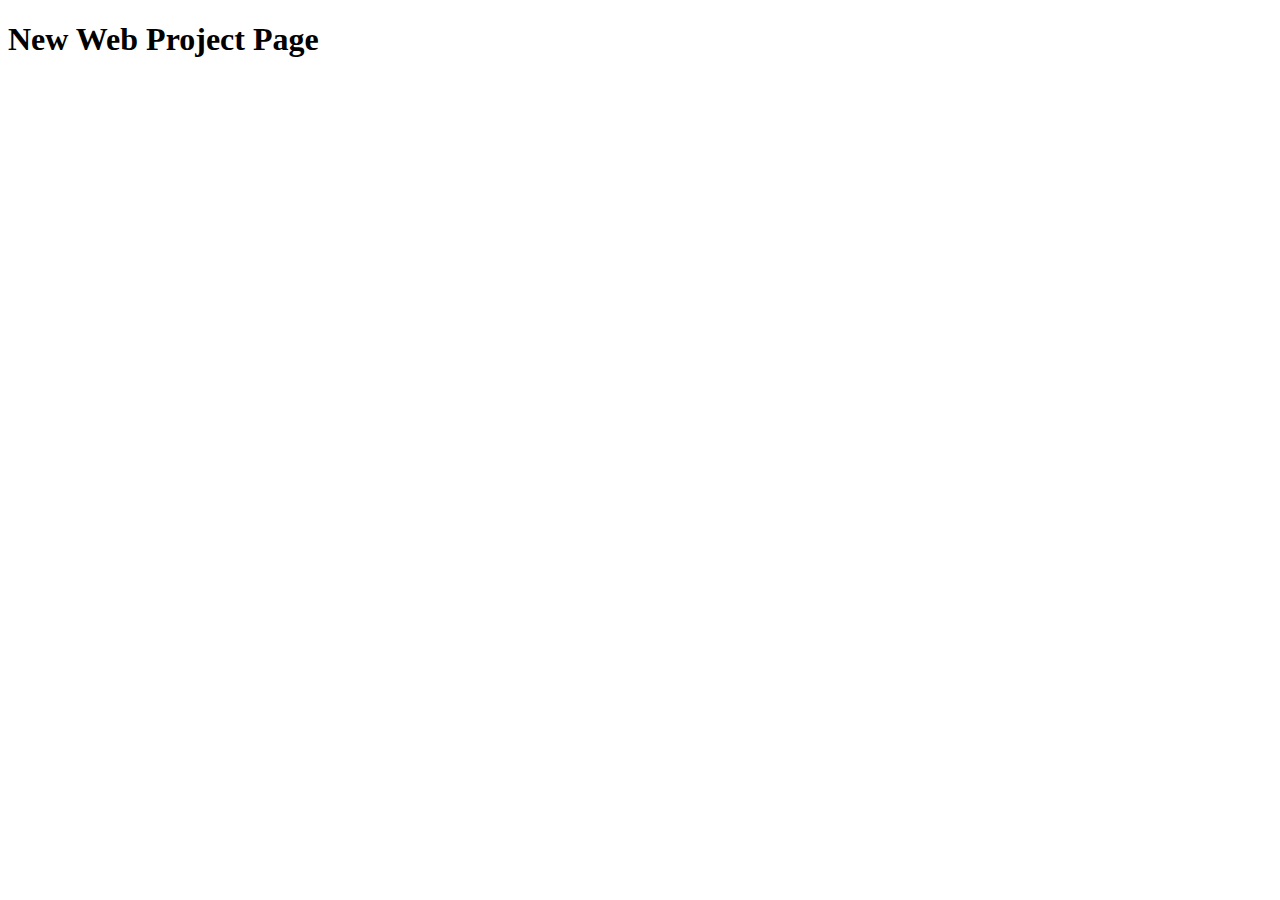
==== PortalApp/index.html @ 4517c963 "criando projeto" ====
<!DOCTYPE HTML PUBLIC "-//W3C//DTD HTML 4.01 Transitional//EN"
"http://www.w3.org/TR/html4/loose.dtd">
<html xmlns="http://www.w3.org/1999/xhtml">
    <head>
        <meta http-equiv="Content-Type" content="text/html; charset=utf-8" />
        <title>New Web Project</title>
    </head>
    <body>
        <h1>New Web Project Page</h1>
    </body>
</html>
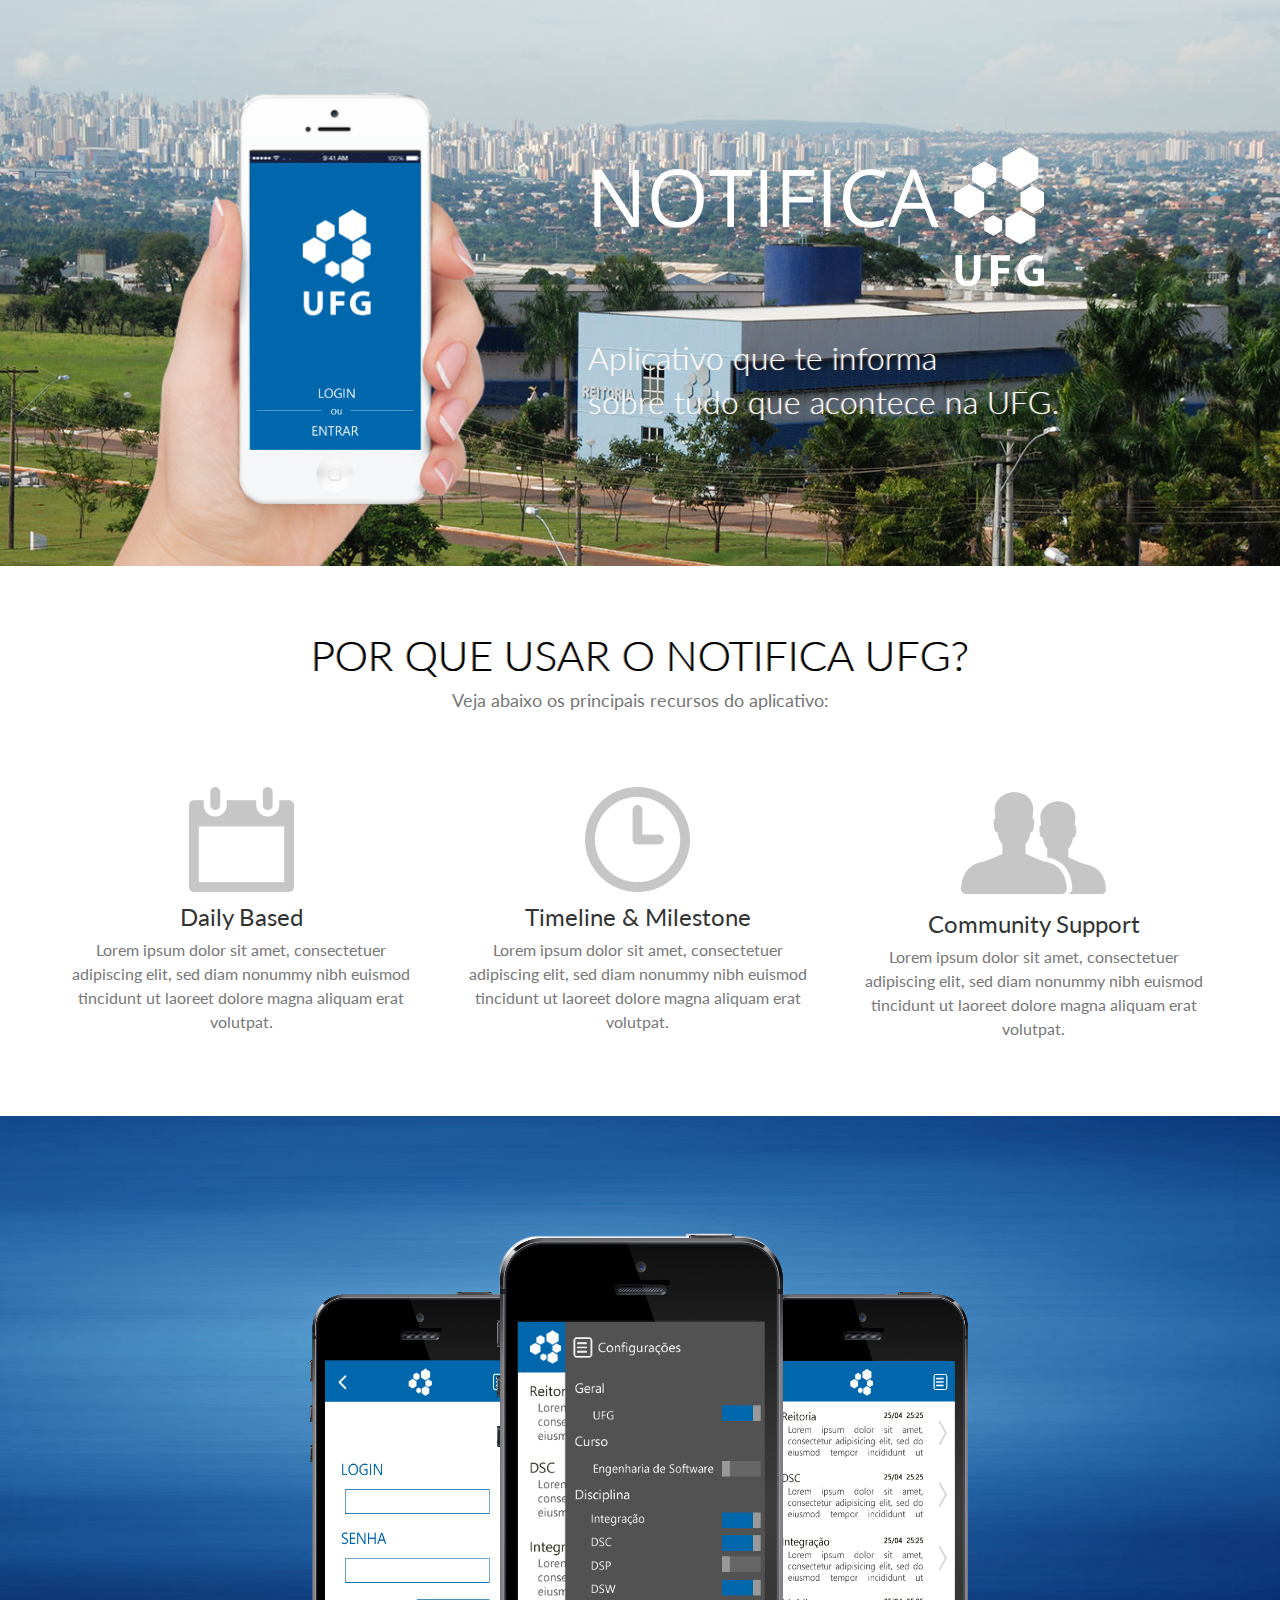
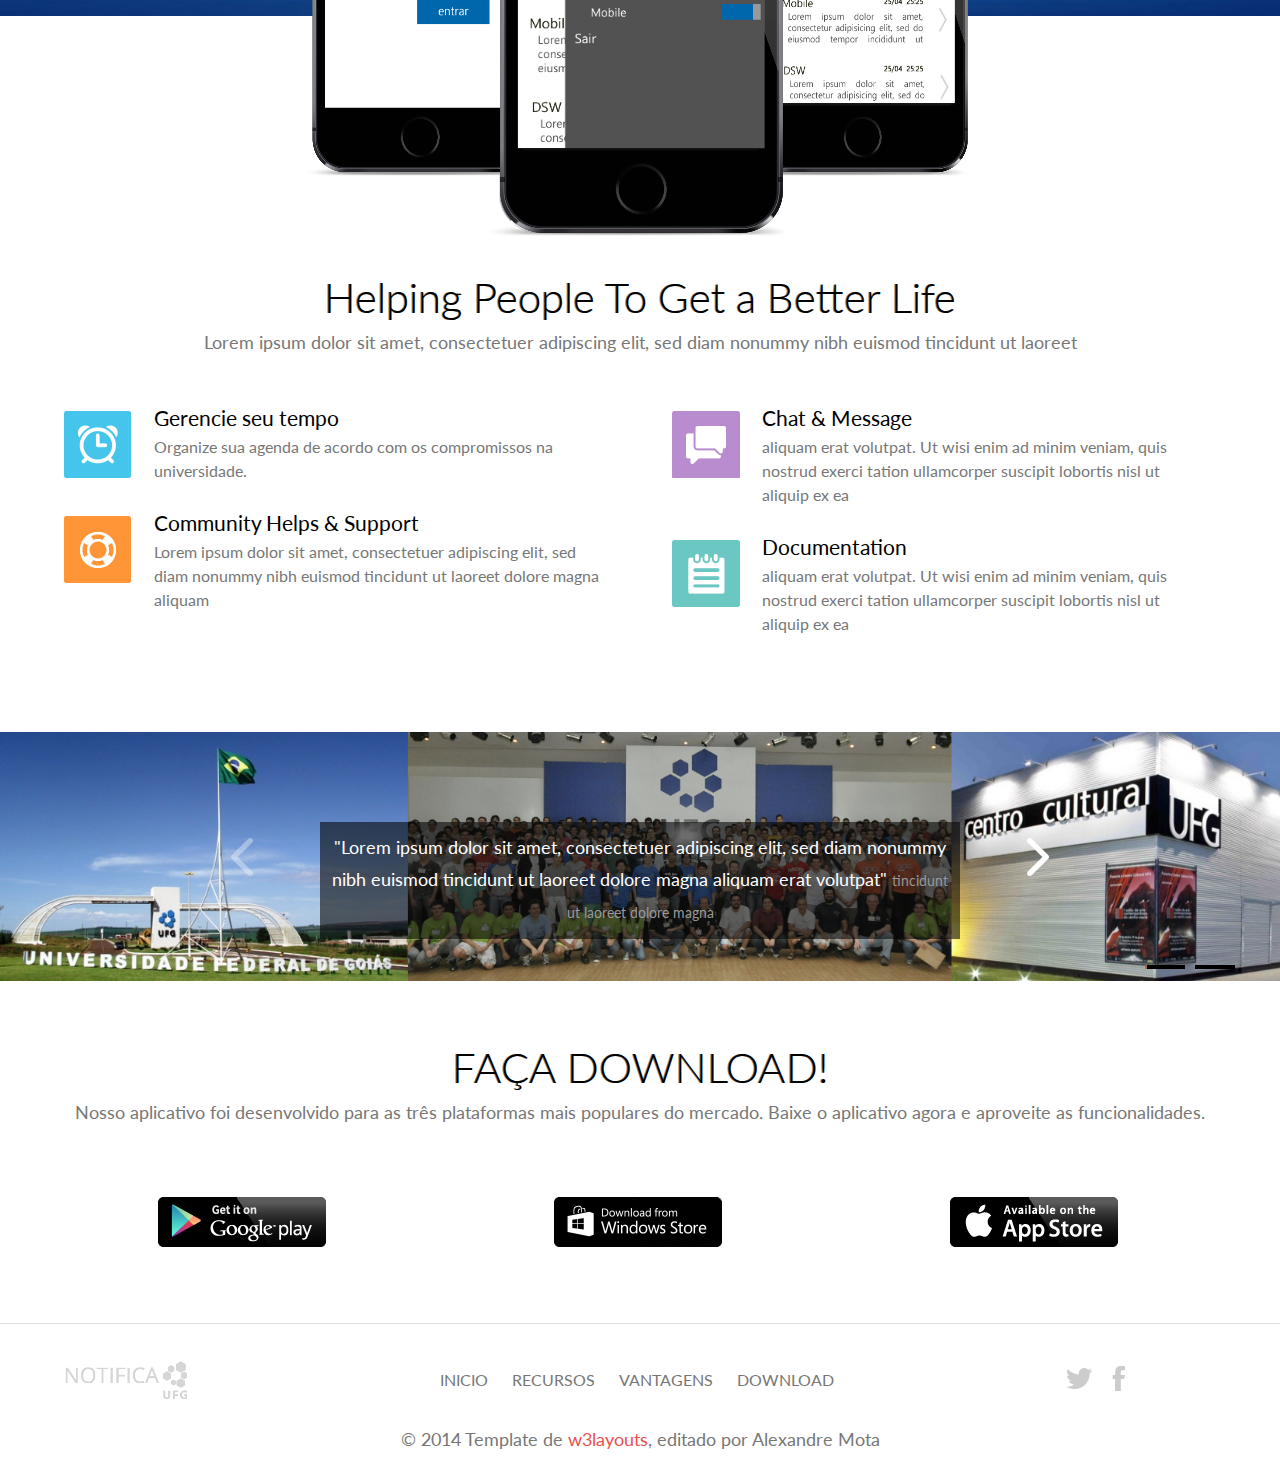
==== commit 5059e44f: "organizando" ====
--- a/PortalApp/index.html
+++ b/PortalApp/index.html
@@ -1,11 +1,236 @@
-<!DOCTYPE HTML PUBLIC "-//W3C//DTD HTML 4.01 Transitional//EN"
-"http://www.w3.org/TR/html4/loose.dtd">
-<html xmlns="http://www.w3.org/1999/xhtml">
-    <head>
-        <meta http-equiv="Content-Type" content="text/html; charset=utf-8" />
-        <title>New Web Project</title>
-    </head>
-    <body>
-        <h1>New Web Project Page</h1>
-    </body>
-</html>
+<!--A Design by W3layouts
+Author: W3layout
+Author URL: http://w3layouts.com
+License: Creative Commons Attribution 3.0 Unported
+License URL: http://creativecommons.org/licenses/by/3.0/
+-->
+<!DOCTYPE HTML>
+<html>
+<head>
+<title>Notifica UFG</title>
+<meta name="viewport" content="width=device-width, initial-scale=1, maximum-scale=1">
+<meta http-equiv="Content-Type" content="text/html; charset=utf-8" />
+<link rel="shortcut icon" href="images/ufg2.png"/>
+<link href="css/style.css" rel="stylesheet" type="text/css" media="all" />
+<link href='http://fonts.googleapis.com/css?family=Lato:400,300,600,700,800' rel='stylesheet' type='text/css'>
+<script type="text/javascript" src="js/jquery.min.js"></script>
+<!--start slider -->
+    <link rel="stylesheet" href="css/fwslider.css" media="all">
+    <script src="js/jquery-ui.min.js"></script>
+    <script src="js/css3-mediaqueries.js"></script>
+    <script src="js/fwslider.js"></script>
+<!--end slider -->
+<!-- Add fancyBox main JS and CSS files -->
+		<script src="js/jquery.magnific-popup.js" type="text/javascript"></script>
+		<link href="css/magnific-popup.css" rel="stylesheet" type="text/css">
+		<script>
+			$(document).ready(function() {
+				$('.popup-with-zoom-anim').magnificPopup({
+					type: 'inline',
+					fixedContentPos: false,
+					fixedBgPos: true,
+					overflowY: 'auto',
+					closeBtnInside: true,
+					preloader: false,
+					midClick: true,
+					removalDelay: 300,
+					mainClass: 'my-mfp-zoom-in'
+			});
+		});
+		</script>
+<script type="text/javascript" src="js/move-top.js"></script>
+<script type="text/javascript" src="js/easing.js"></script>
+   <script type="text/javascript">
+		jQuery(document).ready(function($) {
+			$(".scroll").click(function(event){		
+				event.preventDefault();
+				$('html,body').animate({scrollTop:$(this.hash).offset().top},1200);
+			});
+		});
+	</script>
+</head>
+<body>
+  <div class="header" id="download">
+	<div class="wrap">
+		<div class="header-left">
+			<span> </span>
+		</div>
+		<div class="header-right">
+			<span  onclick="location.href='index.html';"> </span>
+			<a class="logo" href="#"> <img src="images/logo.png" title="Notifica UFG" /></a>
+			<h1>Aplicativo que te informa<br>sobre tudo que acontece na UFG.</h1>
+		</div>
+	    <div class="clear"> </div>
+	</div>
+   </div>
+   <div class="content-top" id="support">
+   	 <div class="wrap">
+   		<h2 class="m_1">POR QUE USAR O NOTIFICA UFG?</h2>
+   		<p class="m_2">Veja abaixo os principais recursos do aplicativo:</p>
+   	    <div class="box1">
+		  <div class="col_1_of_3 span_1_of_3">
+			<img src="images/calender.png" alt=""/> 
+			<h3>Daily Based</h3>
+			<p>Lorem ipsum dolor sit amet, consectetuer adipiscing elit, sed diam nonummy nibh euismod tincidunt ut laoreet dolore magna aliquam erat volutpat.</p>
+		  </div>
+		  <div class="col_1_of_3 span_1_of_3">
+			<img src="images/time.png" alt=""/> 
+			<h3>Timeline & Milestone</h3>
+			<p>Lorem ipsum dolor sit amet, consectetuer adipiscing elit, sed diam nonummy nibh euismod tincidunt ut laoreet dolore magna aliquam erat volutpat.</p>
+		  </div>
+		  <div class="col_1_of_3 span_1_of_3">
+			<img src="images/users.png" alt=""/> 
+			<h3>Community Support</h3>
+			<p>Lorem ipsum dolor sit amet, consectetuer adipiscing elit, sed diam nonummy nibh euismod tincidunt ut laoreet dolore magna aliquam erat volutpat.</p>
+		  </div>
+		  <div class="clear"></div>
+		 </div>
+   	  </div>
+   </div>
+   <div class="content-middle" id="developers">
+   	<div class="wrap">
+       <div class="box2">
+   		 <img src="images/phones1.png" alt=""/>
+ 	   </div> 	
+   	</div>
+   </div>
+   <div class="middle-bottom">
+   	 <div class="wrap">
+   		<h2 class="m_1">Helping People To Get a Better Life</h2>
+   		<p class="m_2">Lorem ipsum dolor sit amet, consectetuer adipiscing elit, sed diam nonummy nibh euismod tincidunt ut laoreet</p>
+   		<div class="box3">
+	   	   	<div class="col_1_of_2 span_1_of_2">
+			 <ul class="list1">
+			 	<li><img src="images/time1.png" alt=""/>
+			 		<div class="desc"><h4>Gerencie seu tempo</h4><p>Organize sua agenda de acordo com os compromissos na universidade.</p></div>
+			 		<div class="clear"> </div>
+			 	</li>
+			  </ul>
+			  <ul class="list1">
+			 	<li><img src="images/speech1.png" alt=""/>
+			 		<div class="desc"><h4>Community Helps & Support</h4><p>Lorem ipsum dolor sit amet, consectetuer adipiscing elit, sed diam nonummy nibh euismod tincidunt ut laoreet dolore magna aliquam</p></div>
+			 		<div class="clear"> </div>
+			 	</li>
+			  </ul>
+			</div>
+			<div class="col_1_of_2 span_1_of_2">
+			  <ul class="list1">
+			 	<li><img src="images/speech.png" alt=""/>
+			 		<div class="desc"><h4>Chat & Message</h4><p>aliquam erat volutpat. Ut wisi enim ad minim veniam, quis nostrud exerci tation ullamcorper suscipit lobortis nisl ut aliquip ex ea</p></div>
+			 		<div class="clear"> </div>
+			 	</li>
+			  </ul>
+			  <ul class="list1">
+			 	<li><img src="images/notepad.png" alt=""/>
+			 		<div class="desc"><h4>Documentation</h4><p>aliquam erat volutpat. Ut wisi enim ad minim veniam, quis nostrud exerci tation ullamcorper suscipit lobortis nisl ut aliquip ex ea</p></div>
+			 		<div class="clear"> </div>
+			 	</li>
+			  </ul>
+			</div>
+			<div class="clear"> </div>
+		</div>
+   	  </div>
+    </div>
+    <div class="content-bottom">
+    <!-- start slider -->
+      <div id="fwslider">
+        <div class="slider_container">
+           <div class="slide"> 
+                <img src="images/bottom_img.jpg" alt=""/>
+                <div class="slide_content">
+                    <div class="slide_content_wrap">
+                       <p class="description">"Lorem ipsum dolor sit amet, consectetuer adipiscing elit, sed diam nonummy nibh euismod tincidunt ut laoreet dolore magna aliquam erat volutpat" <span class="link"><a href="#">tincidunt ut laoreet dolore magna</a></span></p>
+                    </div>
+                </div>
+           </div>
+           <div class="slide">
+               <img src="images/bottom_img.jpg" alt=""/>
+                <div class="slide_content">
+                   <div class="slide_content_wrap">
+                      <p class="description">"Utilizando o aplicativo consigo ficar bem informado sobre os assuntos do meu curso. Muito obrigado." <span class="link"><a href="#">Renato, aluno do curso de Medicina</a></span></p>
+                   </div>
+                </div>
+            </div>
+        </div>
+        <div class="timers"></div>
+        <div class="slidePrev"><span></span></div>
+        <div class="slideNext"><span></span></div>
+      </div>
+      <!--/slider -->
+     </div>
+     <div class="footer">
+       <div class="footer-top">
+     	<div class="wrap">
+	       <div class="content-top" id="privacy">
+	        <h2 class="m_1">FAÇA DOWNLOAD!</h2>
+	   		<p class="m_2">Nosso aplicativo foi desenvolvido para as três plataformas mais populares do mercado. Baixe o aplicativo agora e aproveite as funcionalidades.</p>
+	   	    <div class="box1">
+			  <div class="col_1_of_footer span_1_of_footer">
+				 <ul class="" align="center">
+				 	<li> 
+				 	   <div class="view view-fifth"><a href="https://play.google.com/">
+	                    <img src="images/f_img1.jpg" />  
+	                   </a></div>
+				 		<div class="clear"> </div>
+				 	</li>
+				  </ul>
+			  </div>
+			  <div class="col_1_of_footer span_1_of_footer">
+				 <ul class="" align="center">
+				 	<li> 
+				 	   <div class="view view-fifth"><a href="http://www.windowsphone.com/store">
+	                    <img src="images/f_img2.jpg" />
+	                   </a></div>
+				 		<div class="clear"> </div>
+				 	</li>
+				  </ul>
+			  </div>
+			  <div class="col_1_of_footer span_1_of_footer">
+				 <ul class="" align="center">
+				 	<li> 
+				 	   <div class="view view-fifth"><a href="http://www.apple.com/itunes/">
+	                    <img src="images/f_img3.jpg" />
+	                   </a></div>
+				 		<div class="clear"> </div>
+				 	</li>
+				  </ul>
+			 </div>
+	         <div class="clear"></div>
+	       </div>
+	     </div>
+     	</div>
+       </div>
+     	<div class="footer-bottom">
+     	 <div class="wrap">
+   		   <div class="box4">
+			  <div class="col_1_of_footer-bottom span_1_of_footer-bottom">
+				<a href="index.html"><img src="images/f-logo.png" alt=""/></a>
+			  </div>
+			   <div class="col_1_of_middle-bottom span_1_of_middle-bottom">
+				 <div class="cssmenu">
+			   <ul>
+				 <li><a href="#download" class="scroll">Inicio</a></li> 
+				 <li><a href="#support" class="scroll">Recursos</a></li>
+				 <li><a href="#developers" class="scroll">Vantagens</a></li> 
+				 <li><a href="#privacy" class="scroll">Download</a></li> 
+			   </ul>
+			</div>
+			  </div>
+			   <div class="col_1_of_footer-bottom span_1_of_footer-bottom">
+				 <div class="social-icons">
+					<ul>
+					  <li class="tw1"><a href="https://www.twitter.com"><span> </span></a></li>
+					  <li class="fb1"><a href="https://www.facebook.com"><span> </span></a></li>
+					</ul>
+				</div>
+			 </div>
+	         <div class="clear"></div>
+	       </div>
+          </div>
+        </div>
+        <div class="copy">
+		   <p>© 2014 Template de <a href="http://w3layouts.com" target="_blank"> w3layouts</a>, editado por Alexandre Mota</p>
+		</div>
+ </div>
+</body>
+</html>--- a/PortalApp/css/style.css
+++ b/PortalApp/css/style.css
@@ -0,0 +1,997 @@
+
+/*
+Author: W3layout
+Author URL: http://w3layouts.com
+License: Creative Commons Attribution 3.0 Unported
+License URL: http://creativecommons.org/licenses/by/3.0/
+*/
+/* reset */
+html,body,div,span,applet,object,iframe,h1,h2,h3,h4,h5,h6,p,blockquote,pre,a,abbr,acronym,address,big,cite,code,del,dfn,em,img,ins,kbd,q,s,samp,small,strike,strong,sub,sup,tt,var,b,u,i,dl,dt,dd,ol,nav ul,nav li,fieldset,form,label,legend,table,caption,tbody,tfoot,thead,tr,th,td,article,aside,canvas,details,embed,figure,figcaption,footer,header,hgroup,menu,nav,output,ruby,section,summary,time,mark,audio,video{margin:0;padding:0;border:0;font-size:100%;font:inherit;vertical-align:baseline;}
+article, aside, details, figcaption, figure,footer, header, hgroup, menu, nav, section {display: block;}
+ol,ul{list-style:none;margin:0;padding:0;}
+blockquote,q{quotes:none;}
+blockquote:before,blockquote:after,q:before,q:after{content:'';content:none;}
+table{border-collapse:collapse;border-spacing:0;}
+/* start editing from here */
+a{text-decoration:none;}
+.txt-rt{text-align:right;}/* text align right */
+.txt-lt{text-align:left;}/* text align left */
+.txt-center{text-align:center;}/* text align center */
+.float-rt{float:right;}/* float right */
+.float-lt{float:left;}/* float left */
+.clear{clear:both;}/* clear float */
+.pos-relative{position:relative;}/* Position Relative */
+.pos-absolute{position:absolute;}/* Position Absolute */
+.vertical-base{	vertical-align:baseline;}/* vertical align baseline */
+.vertical-top{	vertical-align:top;}/* vertical align top */
+.underline{	padding-bottom:5px;	border-bottom: 1px solid #eee; margin:0 0 20px 0;}/* Add 5px bottom padding and a underline */
+nav.vertical ul li{	display:block;}/* vertical menu */
+nav.horizontal ul li{	display: inline-block;}/* horizontal menu */
+img{max-width:100%;}
+/*end reset*/
+body{
+	font-family: 'Lato', sans-serif;
+	background:#fff;
+}
+.wrap{
+	width:80%;
+	margin:0 auto;
+	-moz-transition:all .2s linear;
+	-webkit-transition:all .2s linear; 
+	-o-transition:all .2s linear; 
+	-ms-transition:all .2s linear;
+}
+.header {
+	width: 100%;
+	background: url(../images/header_bg.jpg) no-repeat;
+	-webkit-background-size: cover;
+	-moz-background-size: cover;
+	-o-background-size: cover;
+	background-size: cover;
+	background-position: center;
+	background-size: 100% 100%;
+}
+.header-left {
+	float: left;
+	width: 45.5%;
+	padding-top: 4.4%;
+}
+.header-left span {
+	width: 492px;
+	height: 564px;
+	display: block;
+	background: url(../images/2.png) no-repeat;
+}
+.header-right {
+	float: right;
+	width: 54.5%;
+	margin-top: 12%;
+}
+.header-right h1{
+	color: #FFF;
+	font-size: 2em;
+	font-weight: 300;
+	padding: 5% 0 0 0;
+	text-shadow: -1px 0px 1px rgba(214, 214, 214, 0.59);
+	-webkit-text-shadow: -1px 0px 1px rgba(214, 214, 214, 0.59);
+	-moz-text-shadow: -1px 0px 1px rgba(214, 214, 214, 0.59);
+	-o-text-shadow: -1px 0px 1px rgba(214, 214, 214, 0.59);
+	line-height: 1.4em;
+}
+.header-right p{
+	color:#333;
+	font-size:1em;
+	font-weight:700;
+	margin: 2% 0 3% 0;
+}
+/*--content--*/
+.content-top{
+	background:#fff;
+	padding:5% 0;
+}
+h2.m_1{
+	color:#000;
+	font-size:2.6em;
+	text-align:center;
+	font-weight:300;
+	margin-bottom: 10px;
+	text-shadow: -1px 0px 0px #868585;
+	-webkit-text-shadow: -1px 0px 0px #868585;
+	-moz-text-shadow: -1px 0px 0px #868585;
+	-o-text-shadow: -1px 0px 0px #868585;
+}
+p.m_2{
+	color:#777;
+	font-size:1.1em;
+	text-align:center;
+}
+.box1{
+	margin-top:5%;
+}
+.col_1_of_3:first-child {
+	 margin-left: 0;
+}
+.span_1_of_3{
+	width:30.8%;
+	text-align:center;
+}
+.span_1_of_3 h3{
+	color:#333;
+	font-size:1.5em;
+	font-weight:400;
+	margin-bottom: 2%;
+}
+.span_1_of_3 p{
+	color:#777;
+	font-size:1em;
+	line-height:1.5em;
+}
+.col_1_of_3{
+	display: block;
+	float: left;
+	margin: 1% 0 1% 3.6%;
+}
+.content-middle {
+    width: 100%;
+    background: url(../images/content_middle.jpg) no-repeat;
+	-webkit-background-size: cover;
+	-moz-background-size: cover;
+	-o-background-size: cover;
+	background-size: cover;
+	background-position: center;
+	background-size: 100% 100%;
+	height:500px;
+}
+.box2{
+	text-align:center;
+	padding: 5% 0 0 0;
+}
+.middle-bottom{
+	padding:20% 0 5% 0;
+}
+.col_1_of_2:first-child {
+	margin-left: 0;
+}
+.span_1_of_2{
+	width:47.2%;
+}
+.col_1_of_2{
+	display: block;
+	float: left;
+	margin: 0% 0 0% 5.6%;
+}
+.box3{
+	padding: 5% 0 0 0;
+}
+ul.list1 li{
+	margin-bottom:6%;
+}
+ul.list1 li img{
+	float:left;
+	margin-right:4%;
+}
+.desc{
+	float:left;
+	width:83.5%;
+	margin-top: -6px;
+}
+.desc h4{
+	font-size: 1.3em;
+	color: #000;
+	margin-bottom: 5px;
+}
+.desc p{
+	color:#777;
+	font-size: 1em;
+	line-height: 1.5em;
+}
+ul.list2 li img{
+	border-radius:200px;
+	-webkit-border-radius:200px;
+	-moz-border-radius:200px;
+	-o-border-radius:200px; 
+	float:left;
+	width: 40.5%;
+	margin-right: 5%;
+}
+.info {
+   display: inline-block;
+   text-decoration: none;
+   padding:6px 10px;
+   background: #000;
+   color: #fff;
+   text-transform: uppercase;
+   font-size:0.8125em;
+}
+.info:hover {
+   background:#E74C3C;
+}
+.view-fifth img {
+    -webkit-transition: all 0.2s ease-in;
+   -moz-transition: all 0.2s ease-in;
+   -o-transition: all 0.2s ease-in;
+   -ms-transition: all 0.2s ease-in;
+   transition: all 0.2s ease-in;
+}
+.view-fifth .mask {
+   -ms-filter: "progid: DXImageTransform.Microsoft.Alpha(Opacity=0)";
+   filter: alpha(opacity=0);
+   opacity: 0;
+   -webkit-transform: translate(0px, 0px) rotate(0deg);
+   -moz-transform: translate(0px, 0px) rotate(0deg);
+   -o-transform: translate(0px, 0px) rotate(0deg);
+   -ms-transform: translate(0px, 0px) rotate(0deg);
+   transform: translate(0px, 0px) rotate(0deg);
+   -webkit-transition: all 0.2s ease-in-out;
+   -moz-transition: all 0.2s ease-in-out;
+   -o-transition: all 0.2s ease-in-out;
+   -ms-transition: all 0.2s ease-in-out;
+   transition: all 0.2s ease-in-out;
+}
+.view-fifth:hover .mask {
+   -ms-filter: "progid: DXImageTransform.Microsoft.Alpha(Opacity=100)";
+   filter: alpha(opacity=100);
+   opacity: 1;
+   -webkit-transform: translate(0px, 0px) rotate(0deg);
+   -moz-transform: translate(0px, 0px) rotate(0deg);
+   -o-transform: translate(0px, 0px) rotate(0deg);
+   -ms-transform: translate(0px, 0px) rotate(0deg);
+   transform: translate(0px, 0px) rotate(0deg);
+}
+.view {
+  position: relative;
+}
+.content {
+   position: absolute;
+	top: 67px;
+	left: 32px;
+}
+.desc1{
+	float:left;
+	width:54.5%;
+	margin-top:7%;
+}			
+.col_1_of_footer:first-child {
+  margin-left: 0;
+}
+.col_1_of_footer{
+	display: block;
+	float: left;
+	margin: 1% 0 1% 3.6%;
+}
+.span_1_of_footer{
+	width: 30.8%;
+}
+.desc1 h4 {
+	font-size: 1.3em;
+	color: #000;
+	margin-bottom: 5px;
+}
+.desc1 p{
+	font-size:1em;
+	color:#777;
+	margin-bottom: 8%;
+}
+.social ul li:first-child, ol li:first-child {
+	margin-top: 0px;
+	margin-left: 0;
+}
+.social ul li {
+	display: inline-block;
+	margin-left: 5px;
+}
+li.fb a span {
+	height:40px;
+	width:40px;
+	display: block;
+	background: url(../images/img-sprite.png)no-repeat -72px -7px #29C5F6;
+	border-radius:20px;
+	-webkit-border-radius:20px;
+	-moz-border-radius:20px;
+	-o-border-radius:20px;
+}
+li.fb a span:hover{
+	background: url(../images/img-sprite.png)no-repeat -72px -7px #17b5e7;
+}
+li.tw a span {
+	height:40px;
+	width:40px;
+	display: block;
+	background: url(../images/img-sprite.png)no-repeat -117px -6px #6788CE;
+	border-radius:20px;
+	-webkit-border-radius:20px;
+	-moz-border-radius:20px;
+	-o-border-radius:20px;
+}
+li.tw a span:hover{
+	background: url(../images/img-sprite.png)no-repeat -117px -6px #4d72c1;
+}
+li.dribble a span {
+	height:40px;
+	width:40px;
+	display: block;
+	background: url(../images/img-sprite.png)no-repeat -44px -46px #F85993;
+	border-radius:20px;
+	-webkit-border-radius:20px;
+	-moz-border-radius:20px;
+	-o-border-radius:20px;
+}
+li.dribble a span:hover{
+	background: url(../images/img-sprite.png)no-repeat -44px -46px #e9407e;
+}
+li.github a span {
+	height:40px;
+	width:40px;
+	display: block;
+	background: url(../images/img-sprite.png)no-repeat 2px -46px #4582ca;
+	border-radius:20px;
+	-webkit-border-radius:20px;
+	-moz-border-radius:20px;
+	-o-border-radius:20px;
+}
+li.github a span:hover{
+	background: url(../images/img-sprite.png)no-repeat 2px -46px #306db6;
+}
+.footer-top{
+	border-bottom:1px solid #ddd;
+}
+.cssmenu ul li {
+	display: inline-block;
+}
+.cssmenu ul li a {
+	color: #777;
+	display: block;
+	margin: 0px 10px;
+	text-transform: uppercase;
+	font-size:1em;
+}
+.cssmenu ul li a:hover{
+	color:#333;
+}
+.col_1_of_footer-bottom:first-child {
+	margin-left: 0;
+}
+.span_1_of_footer-bottom{
+	width: 12.8%;
+}
+.col_1_of_footer-bottom{
+	display: block;
+	float: left;
+}
+.social-icons ul li:first-child, ol li:first-child {
+	margin-top: 0px;
+	margin-left: 0;
+}
+.social-icons ul li {
+	display: inline-block;
+	margin-left: 5px;
+}
+li.tw1 a span {
+	height: 32px;
+	width: 32px;
+	display: block;
+	background: url(../images/img-sprite.png)no-repeat -100px -46px;
+}
+li.tw1 a span:hover{
+	background: url(../images/img-sprite.png)no-repeat -100px -80px;
+}
+li.fb1 a span {
+	height: 32px;
+	width: 32px;
+	display: block;
+	background: url(../images/img-sprite.png)no-repeat -145px -46px;
+}
+li.fb1 a span:hover{
+	background: url(../images/img-sprite.png)no-repeat -145px -80px;
+}
+.span_1_of_middle-bottom{
+	width: 73.8%;
+	float: left;
+	margin: 1% 0;
+	text-align: center;
+}
+.box4{
+    padding:3% 0 2% 0;
+}
+.copy{
+	margin-bottom:2%;
+}
+.copy p {
+	color: #777;
+	font-size: 1.1em;
+	text-align: center;
+}
+.copy p a {
+	color: #EB4F4E;
+}
+.copy p a:hover{
+	color: #555;
+}
+/*--responsive design--*/
+@media (max-width:1366px){
+	.wrap{
+		width:90%;
+	}
+	.content {
+		top: 64px;
+		left: 28px;
+	}
+}
+@media (max-width:1280px){
+	.wrap{
+		width:90%;
+	}
+	.desc {
+		width: 82.5%;
+	}
+	.header-left span {
+		width: 450px;
+		height:515px;
+		background-size: 100%;
+	}
+	.content {
+		top: 64px;
+		left: 28px;
+	}
+}
+@media (max-width:1024px){
+	.wrap{
+		width:90%;
+	}
+	.header-left span {
+		width: 372px;
+		height: 426px;
+		background-size: 100%;
+	}
+	.desc {
+		width:79.5%;
+	}
+	.header-right h1 {
+		font-size: 1.8em;
+	}
+	h2.m_1 {
+		font-size: 2.2em;
+	}
+	.box2 {
+		padding: 5% 0 0 0;
+		width:70%;
+		margin: 0 auto;
+	}
+	.content-middle {
+		height:400px;
+	}
+	.middle-bottom {
+		padding: 25% 0 5% 0;
+	}
+	.desc1 h4 {
+		font-size: 1em;
+	}
+	.desc1 p {
+		font-size: 0.85em;
+		margin-bottom: 4%;
+	}
+	.content {
+		top: 46px;
+		left: 10px;
+	}
+	.info {
+		font-size: 12px;
+	}
+}
+@media (max-width:800px){
+	.wrap{
+		width:90%;
+	}
+	.header-left span {
+		width: 293px;
+		height: 335px;
+		background-size: 100%;
+	}
+	.desc {
+		width:75.5%;
+	}
+	.header-right h1 {
+		font-size: 1.8em;
+	}
+	h2.m_1 {
+		font-size:2em;
+	}
+	.box2 {
+		padding: 5% 0 0 0;
+		width:65%;
+		margin: 0 auto;
+	}
+	.content-middle {
+		height:300px;
+	}
+	.middle-bottom {
+		padding: 25% 0 5% 0;
+	}
+	.desc1 h4 {
+		font-size: 1em;
+	}
+	.desc1 p {
+		font-size: 0.85em;
+		margin-bottom: 4%;
+	}
+	.content {
+		top: 35px;
+		left: -1px;
+	}
+	.info {
+		font-size: 12px;
+	}
+	p.m_2 {
+		font-size: 0.95em;
+		line-height: 1.5em;
+	}
+	.span_1_of_3 h3 {
+		font-size: 1.1em;
+	}
+	.span_1_of_3 p {
+		font-size: 0.85em;
+	}
+	.desc h4 {
+		font-size: 1.1em;
+	}
+	.desc p {
+		font-size: 0.85em;
+	}
+}
+@media (max-width:768px){
+	.wrap{
+		width:90%;
+	}
+	.header-left span {
+		width: 280px;
+		height: 320px;
+		background-size: 100%;
+	}
+	.desc {
+		width:74.5%;
+	}
+	.header-right h1 {
+		font-size:1.5em;
+	}
+	h2.m_1 {
+		font-size:2em;
+	}
+	.box2 {
+		padding: 5% 0 0 0;
+		width:65%;
+		margin: 0 auto;
+	}
+	.content-middle {
+		height:280px;
+	}
+	.middle-bottom {
+		padding: 22% 0 5% 0;
+	}
+	.desc1 h4 {
+		font-size: 1em;
+	}
+	.desc1 p {
+		font-size: 0.85em;
+		margin-bottom: 4%;
+	}
+	.content {
+		top: 33px;
+		left: -2px;
+	}
+	.info {
+		font-size: 12px;
+	}
+	p.m_2 {
+		font-size: 0.95em;
+		line-height: 1.5em;
+	}
+	.span_1_of_3 h3 {
+		font-size: 1.1em;
+	}
+	.span_1_of_3 p {
+		font-size: 0.85em;
+	}
+	.desc h4 {
+		font-size: 1.1em;
+	}
+	.desc p {
+		font-size: 0.85em;
+	}
+	.header-right p {
+		font-size: 0.9em;
+	}
+	.header-right {
+		margin-top: 10%;
+	}
+	.desc1 {
+		margin-top: 0%;
+	}
+	.cssmenu ul li a {
+		font-size: 0.85em;
+	}
+}
+@media (max-width:640px){
+	.wrap{
+		width:90%;
+	}
+	.header-left{
+		display:none;
+	}
+	.desc {
+		width:74.5%;
+	}
+	.header-right h1 {
+		display: none;
+	}
+	h2.m_1 {
+		font-size:2em;
+	}
+	.box2 {
+		padding: 5% 0 0 0;
+		width:65%;
+		margin: 0 auto;
+	}
+	.content-middle {
+		height:240px;
+	}
+	.middle-bottom {
+		padding: 22% 0 5% 0;
+	}
+	.desc1 h4 {
+		font-size: 1em;
+	}
+	.desc1 p {
+		font-size: 0.85em;
+		margin-bottom: 4%;
+	}
+	.content {
+		top: 74px;
+		left: 43px;
+	}
+	.info {
+		font-size: 12px;
+	}
+	p.m_2 {
+		font-size: 0.95em;
+		line-height: 1.5em;
+	}
+	.span_1_of_3 h3 {
+		font-size: 1.1em;
+	}
+	.span_1_of_3 p {
+		font-size: 0.85em;
+	}
+	.desc h4 {
+		font-size: 1.1em;
+	}
+	.desc p {
+		font-size: 0.85em;
+	}
+	.header-right p {
+		display: none;
+	}
+	.header-right {
+		margin-top:0%;
+		float: none;
+		width: 100%;
+		text-align: center;
+	}
+	.desc1 {
+		margin-top:7%;
+	}
+	.cssmenu ul li a {
+		font-size: 0.85em;
+	}
+	.header-left {
+		float: none;
+		width: 100%;
+		padding-top: 0;
+	}
+	.header {
+		min-height: 495px;
+        background-size: 100% 100%;
+	}
+	.header-right span {
+		width:200px;
+		height:356px;
+		background-size: 100%;
+		margin: 0 auto;
+		display: block;
+		background: url(../images/app_device1.png);
+	}
+	.col_1_of_3 {
+		float: none;
+		margin: 1% 0 1% 0%;
+	}
+	.span_1_of_3 {
+		width: 100%;
+	}
+	.span_1_of_2 {
+		width: 100%;
+	}
+	.col_1_of_2 {
+		float:none;
+		margin:0;
+	}
+	.span_1_of_footer {
+		width: 100%;
+	}
+	.col_1_of_footer {
+		float:none;
+		margin:1% 0 1% 0;
+	}
+	ul.list2 li img {
+		width: 30.5%;
+	}
+	.span_1_of_footer-bottom {
+		width: 100%;
+		text-align: center;
+	}
+	.col_1_of_footer-bottom {
+		float: none;
+	}
+}
+@media (max-width:480px){
+	.wrap{
+		width:90%;
+	}
+	.header-left{
+		display:none;
+	}
+	.desc {
+		width:74.5%;
+	}
+	.header-right h1 {
+		display: none;
+	}
+	h2.m_1 {
+		font-size:1.5em;
+	}
+	.box2 {
+		padding: 5% 0 0 0;
+		width:65%;
+		margin: 0 auto;
+	}
+	.content-middle {
+		height:175px;
+	}
+	.middle-bottom {
+		padding: 22% 0 5% 0;
+	}
+	.desc1 h4 {
+		font-size: 1em;
+	}
+	.desc1 p {
+		font-size: 0.85em;
+		margin-bottom: 4%;
+	}
+	.content {
+		top: 56px;
+		left: 19px;
+	}
+	.info {
+		font-size: 12px;
+	}
+	p.m_2 {
+		font-size: 0.95em;
+		line-height: 1.5em;
+	}
+	.span_1_of_3 h3 {
+		font-size: 1.1em;
+	}
+	.span_1_of_3 p {
+		font-size: 0.85em;
+	}
+	.desc h4 {
+		font-size: 1.1em;
+	}
+	.desc p {
+		font-size: 0.85em;
+	}
+	.header-right p {
+		display: none;
+	}
+	.header-right {
+		margin-top:0%;
+		float: none;
+		width: 100%;
+		text-align: center;
+	}
+	.desc1 {
+		margin-top:7%;
+	}
+	.cssmenu ul li a {
+		font-size: 0.85em;
+	}
+	.header-left {
+		float: none;
+		width: 100%;
+		padding-top: 0;
+	}
+	.header {
+		min-height:390px;
+        background-size: 100% 100%;
+	}
+	.header-right span {
+		width:150px;
+		height:267px;
+		background-size: 100%;
+		margin: 0 auto;
+		display: block;
+		background: url(../images/app_device2.png);
+	}
+	.col_1_of_3 {
+		float: none;
+		margin: 1% 0 1% 0%;
+	}
+	.span_1_of_3 {
+		width: 100%;
+	}
+	.span_1_of_2 {
+		width: 100%;
+	}
+	.col_1_of_2 {
+		float:none;
+		margin:0;
+	}
+	.span_1_of_footer {
+		width: 100%;
+	}
+	.col_1_of_footer {
+		float:none;
+		margin:1% 0 1% 0;
+	}
+	ul.list2 li img {
+		width: 30.5%;
+	}
+	.span_1_of_footer-bottom {
+		width: 100%;
+	}
+	.col_1_of_footer-bottom {
+		float: none;
+		text-align: center;
+	}
+	.span_1_of_middle-bottom {
+		width: 100%;
+		float:none;
+		margin: 1% 0;
+	}
+	.cssmenu ul li a {
+		margin: 0px 5px;
+	}
+}
+@media (max-width:320px){
+	.wrap{
+		width:90%;
+	}
+	.header-left{
+		display:none;
+	}
+	.desc {
+		width:80.5%;
+	}
+	.header-right h1 {
+		display: none;
+	}
+	h2.m_1 {
+		font-size:1em;
+	}
+	.box2 {
+		padding: 5% 0 0 0;
+		width:65%;
+		margin: 0 auto;
+	}
+	.content-middle {
+		height:115px;
+	}
+	.middle-bottom {
+		padding: 22% 0 5% 0;
+	}
+	.desc1 h4 {
+		font-size: 1em;
+	}
+	.desc1 p {
+		font-size: 0.85em;
+		margin-bottom: 4%;
+	}
+	.content {
+		top: 41px;
+		left: 8px;
+	}
+	.info {
+		font-size: 12px;
+	}
+	p.m_2 {
+		font-size: 0.95em;
+		line-height: 1.5em;
+	}
+	.span_1_of_3 h3 {
+		font-size: 1.1em;
+	}
+	.span_1_of_3 p {
+		font-size: 0.85em;
+	}
+	.desc h4 {
+		font-size: 1.1em;
+	}
+	.desc p {
+		font-size: 0.8125em;
+	}
+	.header-right p {
+		display: none;
+	}
+	.header-right {
+		margin-top:0%;
+		float: none;
+		width: 100%;
+		text-align: center;
+	}
+	.desc1 {
+		margin-top:7%;
+	}
+	.cssmenu ul li a {
+		font-size: 12px;
+	}
+	.header-left {
+		float: none;
+		width: 100%;
+		padding-top: 0;
+	}
+	.header {
+		min-height:230px;
+        background-size: 100% 100%;
+	}
+	.header-right span {
+		width:100px;
+		height:178px;
+		background-size: 100%;
+		margin: 0 auto;
+		display: block;
+		background: url(../images/app_device3.png);
+	}
+	.col_1_of_3 {
+		float: none;
+		margin: 1% 0 1% 0%;
+	}
+	.span_1_of_3 {
+		width: 100%;
+	}
+	.span_1_of_2 {
+		width: 100%;
+	}
+	.col_1_of_2 {
+		float:none;
+		margin:0;
+	}
+	.span_1_of_footer {
+		width: 100%;
+	}
+	.col_1_of_footer {
+		float:none;
+		margin:1% 0 1% 0;
+	}
+	ul.list2 li img {
+		width:38.5%;
+	}
+	.span_1_of_footer-bottom {
+		width: 100%;
+	}
+	.col_1_of_footer-bottom {
+		float: none;
+		text-align: center;
+	}
+	.span_1_of_middle-bottom {
+		width: 100%;
+		float:none;
+		margin: 1% 0;
+	}
+	.cssmenu ul li a {
+		margin: 0px 5px;
+	}
+	.download {
+		display: none;
+	}
+	ul.list1 li img {
+		width:13.5%;
+	}
+}--- a/PortalApp/css/fwslider.css
+++ b/PortalApp/css/fwslider.css
@@ -0,0 +1,213 @@
+/* ------------------------------- 3. Slider Styles ------------------------------- */
+#fwslider {
+    position: relative;
+    width:100%;
+}
+#fwslider .slide {
+    display: none;
+    position: absolute;
+    top:0;
+    left:0;
+    z-index: 0;
+    width:100%;
+}
+#fwslider .slide img {
+    width:100%;
+}
+#fwslider .slidePrev {
+   position: absolute;
+    top:50%;
+    left: 230px!important;
+    z-index: 10;
+}
+#fwslider .slidePrev span {
+	background-image: url("../images/img-sprite.png");
+	width: 30px;
+	height: 50px;
+	float: left;
+	background-position: -8px -4px;
+	background-repeat: no-repeat;
+	cursor: pointer;
+}
+#fwslider .slideNext {
+    position: absolute;
+    top:50%;
+    right:230px !important;
+    z-index: 10;
+}
+#fwslider .slideNext span {
+    background-image: url("../images/img-sprite.png");
+	width: 30px;
+	height: 50px;
+	float: left;
+	background-position:-35px -4px;
+	background-repeat: no-repeat;
+	cursor: pointer;
+}
+#fwslider .timers {
+    height:4px;
+    position: absolute;
+    bottom:15px;
+    right:0;
+    z-index: 3;
+}
+#fwslider .timer {
+    height:4px;
+    width:40px;
+    background-color: #000;
+    float:left;
+    margin-right: 10px;
+}
+#fwslider .progress {
+    height:4px;
+    width:0%;
+    background-color:#b0654d;
+    float:left;
+}
+#fwslider .slide_content {
+    top:0;
+    left:0;
+    position: absolute;
+    width:100%;
+    height:100%;
+}
+#fwslider .slide_content_wrap { /* Slider Text Content Container Style */
+    max-width:50%;
+    margin:7% auto;
+}
+#fwslider .title {  /* Slider Title Style */
+	margin-left:4%;
+	text-transform: capitalize;
+	color: #fff;
+	font-size:2em;
+	background:#29261e;
+	padding:5px 20px;
+	text-align: center;
+	font-style: normal;
+	text-transform:uppercase;
+	border:none;
+}
+#fwslider .description { /* Slider Description Style */
+	color: #FFF;
+	font-size: 1.1em;
+	background: rgba(5, 5, 5, 0.59);
+	padding: 10px;
+	clear: both;
+	text-align: center;
+	line-height: 1.8em;
+}
+#fwslider .description:before {
+	content: url('../images/tooltip.png');
+	position: absolute;
+	top:178px;
+	left:50%;
+	z-index: 9999;
+}
+#fwslider .description:after {
+	background-color: #1798B8;
+	color: #FFF;
+}
+span.link a{
+	color:#999;
+	font-size:0.8125em;
+}
+span.link a:hover{
+	color:#fff;
+}
+/* ------------------------------- 4. Media Query Max Width 1300, Min Width 720 ------------------------------- */
+@media only screen and (min-width:720px) and (max-width: 1300px) {
+	#fwslider .title { font-size:26px; }
+}
+/* ------------------------------- 5. Media Query Max Width 719 ------------------------------- */
+@media only screen and (max-width:719px) {
+	#fwslider .slide_content_wrap { display:none; }
+    #fwslider .timers { display:none; }
+    #fwslider .slide_content {cursor: pointer;}
+}
+@media (max-width:1366px){
+	#fwslider .description:before {
+	    top:193px;
+	}
+}
+@media (max-width:1280px){
+	#fwslider .description:before {
+	    top:193px;
+	}
+}
+@media (max-width:1024px){
+	#fwslider .description:before {
+	    top:130px;
+	}
+	#fwslider .slidePrev {
+		left:160px!important;
+	}
+	#fwslider .slideNext {
+		right:160px !important;
+	}
+	#fwslider .description {
+		font-size: 0.85em;
+	}
+	#fwslider .slide_content_wrap {
+		margin: 5% auto;
+	}
+}
+@media (max-width:800px){
+	#fwslider .description:before {
+	    top:90px;
+	}
+	#fwslider .slidePrev {
+		left:50px!important;
+	}
+	#fwslider .slideNext {
+		right:50px !important;
+	}
+	#fwslider .description {
+		font-size: 0.85em;
+	}
+	#fwslider .slide_content_wrap {
+		margin: 5% auto;
+		max-width: 76%;
+	}
+}
+@media (max-width:768px){
+	#fwslider .description:before {
+	    top:115px;
+	}
+	#fwslider .slidePrev {
+		left:40px!important;
+	}
+	#fwslider .slideNext {
+		right:40px !important;
+	}
+	#fwslider .description {
+		font-size: 0.85em;
+	}
+	#fwslider .slide_content_wrap {
+		margin: 5% auto;
+		max-width: 76%;
+	}
+	#fwslider .slide img {
+		height: 160px;
+	}
+}
+@media (max-width:640px){
+	#fwslider .description:before {
+	    top:115px;
+	}
+	#fwslider .slidePrev {
+		left:40px!important;
+	}
+	#fwslider .slideNext {
+		right:40px !important;
+	}
+	#fwslider .description {
+		font-size: 0.85em;
+	}
+	#fwslider .slide_content_wrap {
+		margin: 5% auto;
+		max-width: 76%;
+	}
+	#fwslider .slide img {
+		height: 160px;
+	}
+}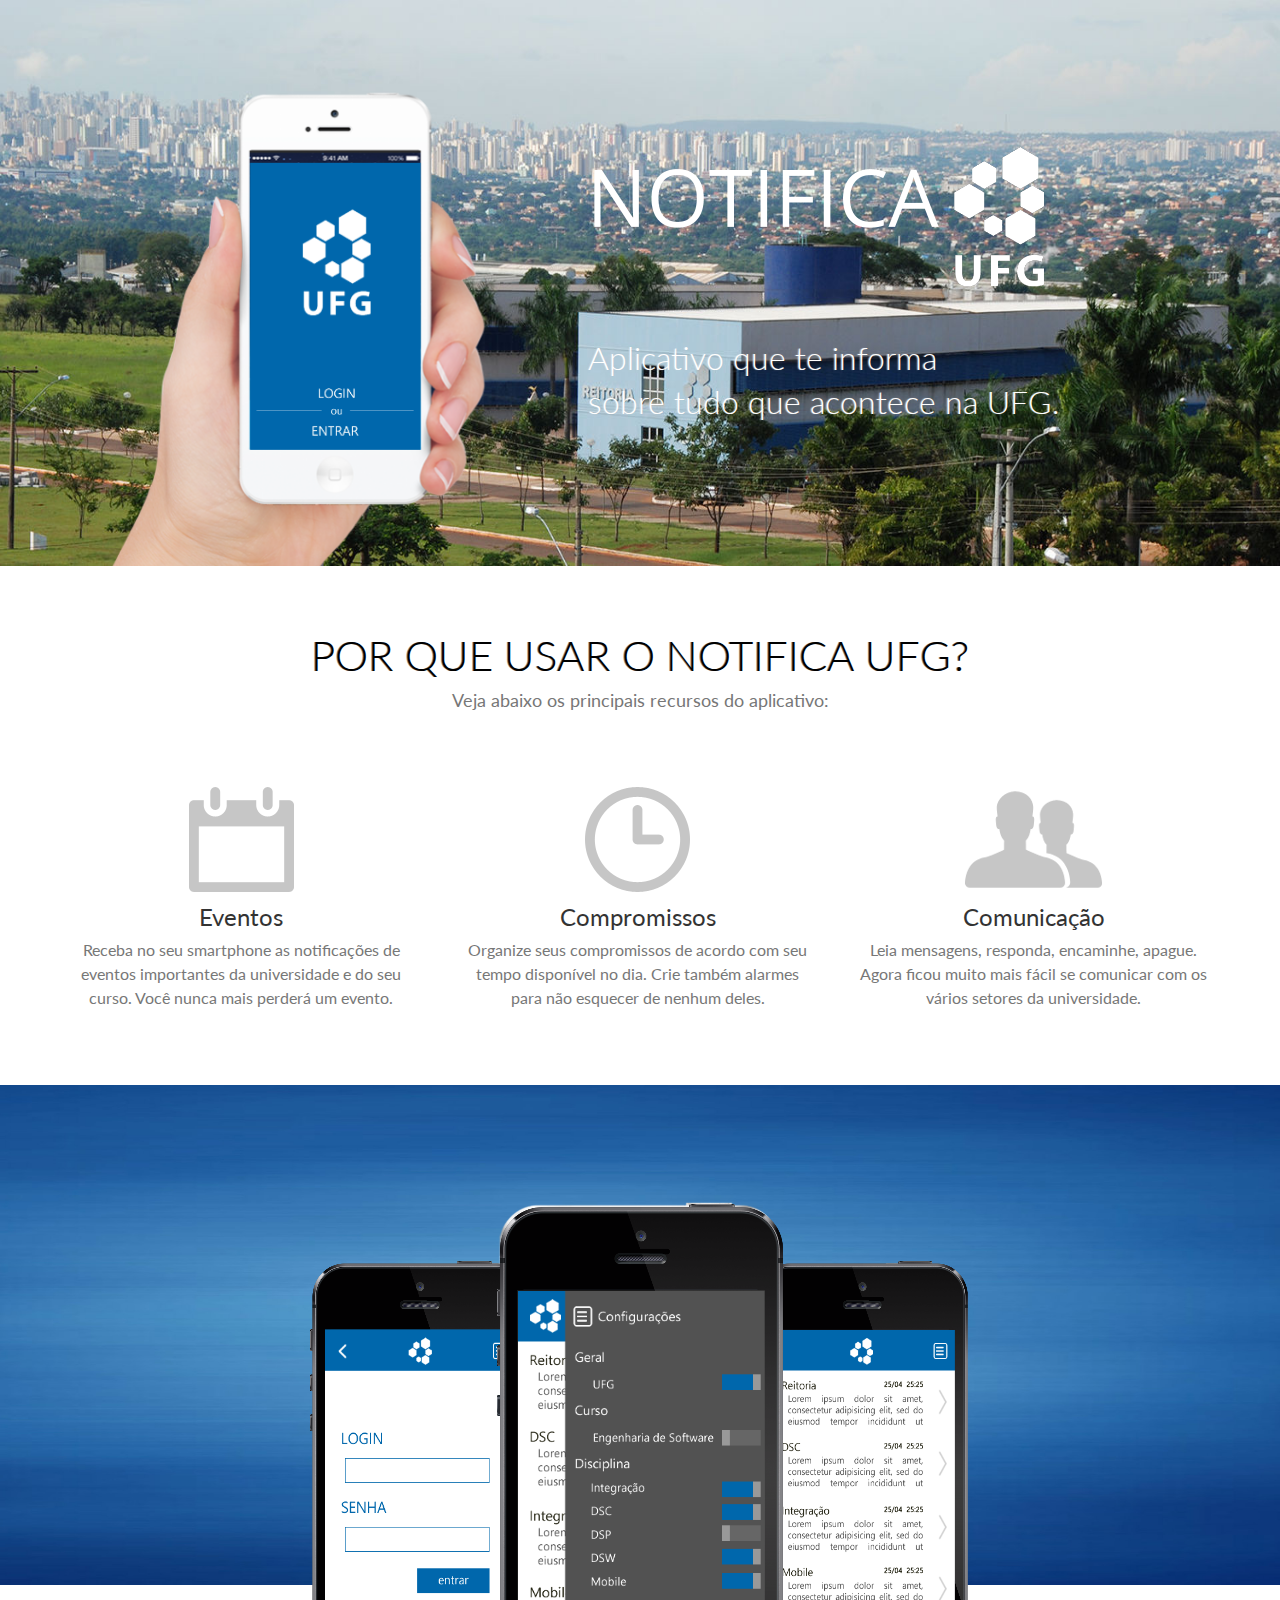
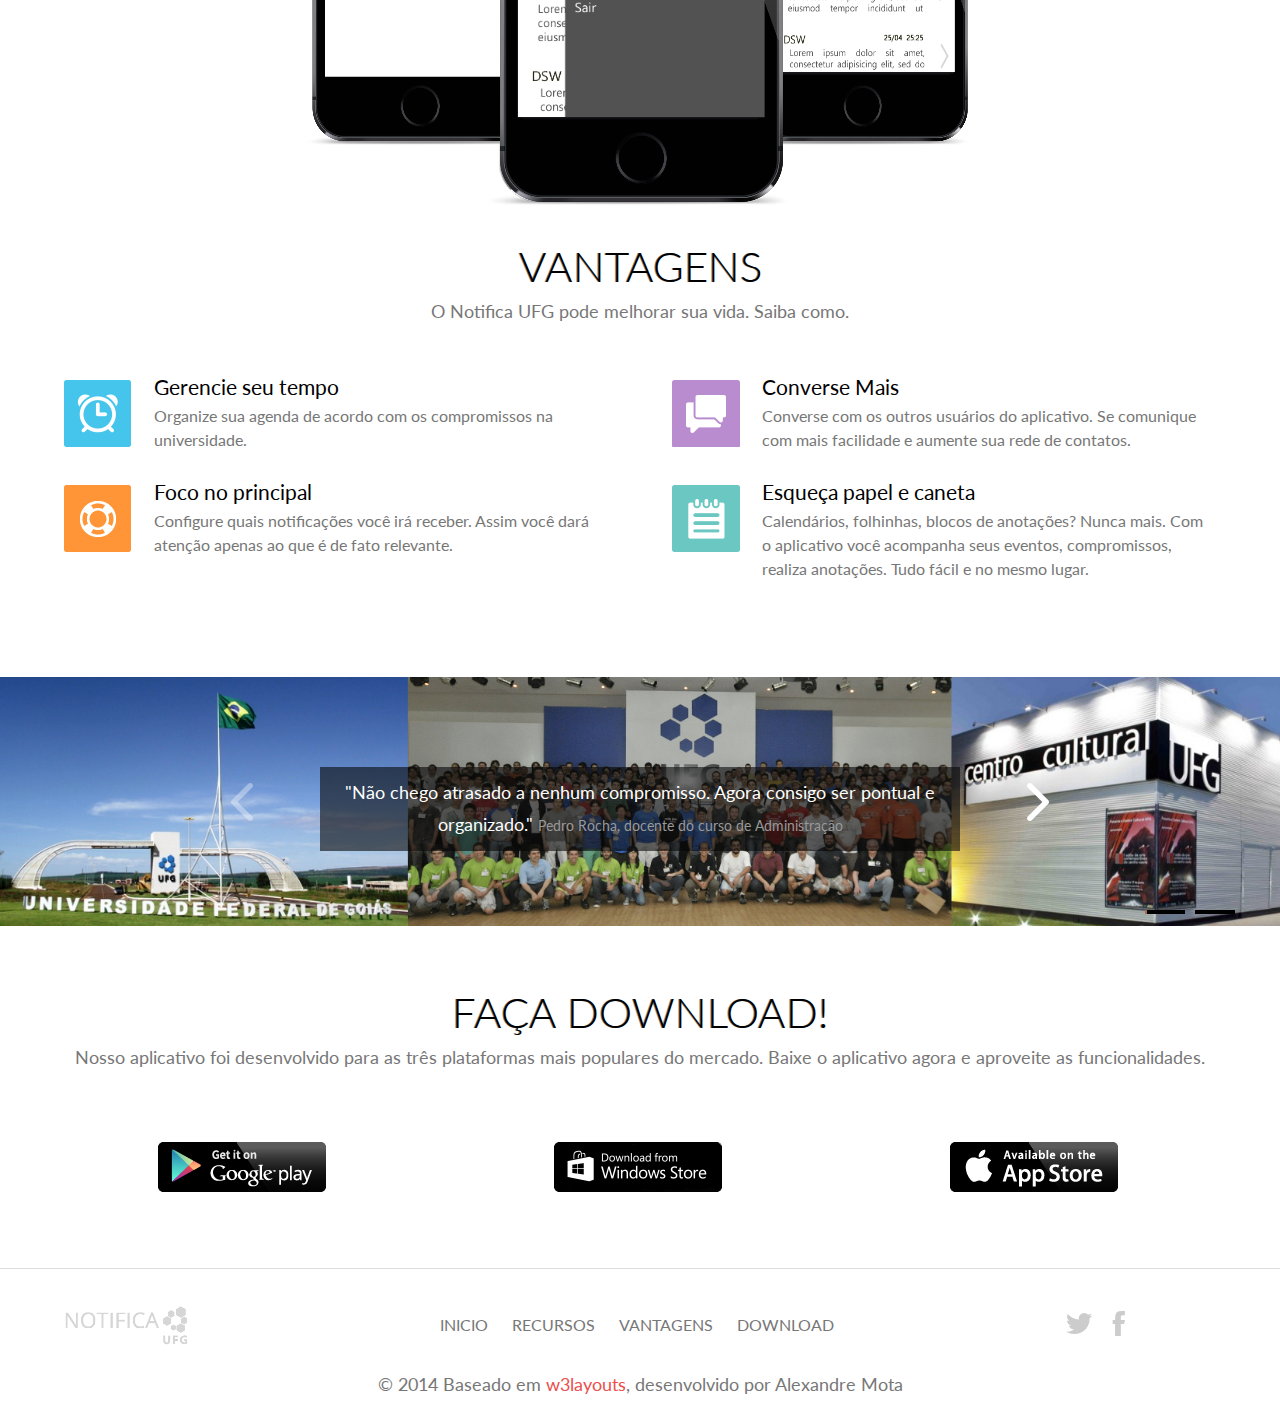
==== commit eaf058d3: "Inserindo informações" ====
--- a/PortalApp/index.html
+++ b/PortalApp/index.html
@@ -70,18 +70,18 @@
    	    <div class="box1">
 		  <div class="col_1_of_3 span_1_of_3">
 			<img src="images/calender.png" alt=""/> 
-			<h3>Daily Based</h3>
-			<p>Lorem ipsum dolor sit amet, consectetuer adipiscing elit, sed diam nonummy nibh euismod tincidunt ut laoreet dolore magna aliquam erat volutpat.</p>
+			<h3>Eventos</h3>
+			<p>Receba no seu smartphone as notificações de eventos importantes da universidade e do seu curso. Você nunca mais perderá um evento.</p>
 		  </div>
 		  <div class="col_1_of_3 span_1_of_3">
 			<img src="images/time.png" alt=""/> 
-			<h3>Timeline & Milestone</h3>
-			<p>Lorem ipsum dolor sit amet, consectetuer adipiscing elit, sed diam nonummy nibh euismod tincidunt ut laoreet dolore magna aliquam erat volutpat.</p>
+			<h3>Compromissos</h3>
+			<p>Organize seus compromissos de acordo com seu tempo disponível no dia. Crie também alarmes para não esquecer de nenhum deles.</p>
 		  </div>
 		  <div class="col_1_of_3 span_1_of_3">
 			<img src="images/users.png" alt=""/> 
-			<h3>Community Support</h3>
-			<p>Lorem ipsum dolor sit amet, consectetuer adipiscing elit, sed diam nonummy nibh euismod tincidunt ut laoreet dolore magna aliquam erat volutpat.</p>
+			<h3>Comunicação</h3>
+			<p>Leia mensagens, responda, encaminhe, apague. Agora ficou muito mais fácil se comunicar com os vários setores da universidade.</p>
 		  </div>
 		  <div class="clear"></div>
 		 </div>
@@ -96,8 +96,8 @@
    </div>
    <div class="middle-bottom">
    	 <div class="wrap">
-   		<h2 class="m_1">Helping People To Get a Better Life</h2>
-   		<p class="m_2">Lorem ipsum dolor sit amet, consectetuer adipiscing elit, sed diam nonummy nibh euismod tincidunt ut laoreet</p>
+   		<h2 class="m_1">VANTAGENS</h2>
+   		<p class="m_2">O Notifica UFG pode melhorar sua vida. Saiba como.</p>
    		<div class="box3">
 	   	   	<div class="col_1_of_2 span_1_of_2">
 			 <ul class="list1">
@@ -108,7 +108,7 @@
 			  </ul>
 			  <ul class="list1">
 			 	<li><img src="images/speech1.png" alt=""/>
-			 		<div class="desc"><h4>Community Helps & Support</h4><p>Lorem ipsum dolor sit amet, consectetuer adipiscing elit, sed diam nonummy nibh euismod tincidunt ut laoreet dolore magna aliquam</p></div>
+			 		<div class="desc"><h4>Foco no principal</h4><p>Configure quais notificações você irá receber. Assim você dará atenção apenas ao que é de fato relevante.</p></div>
 			 		<div class="clear"> </div>
 			 	</li>
 			  </ul>
@@ -116,13 +116,13 @@
 			<div class="col_1_of_2 span_1_of_2">
 			  <ul class="list1">
 			 	<li><img src="images/speech.png" alt=""/>
-			 		<div class="desc"><h4>Chat & Message</h4><p>aliquam erat volutpat. Ut wisi enim ad minim veniam, quis nostrud exerci tation ullamcorper suscipit lobortis nisl ut aliquip ex ea</p></div>
+			 		<div class="desc"><h4>Converse Mais</h4><p>Converse com os outros usuários do aplicativo. Se comunique com mais facilidade e aumente sua rede de contatos.</p></div>
 			 		<div class="clear"> </div>
 			 	</li>
 			  </ul>
 			  <ul class="list1">
 			 	<li><img src="images/notepad.png" alt=""/>
-			 		<div class="desc"><h4>Documentation</h4><p>aliquam erat volutpat. Ut wisi enim ad minim veniam, quis nostrud exerci tation ullamcorper suscipit lobortis nisl ut aliquip ex ea</p></div>
+			 		<div class="desc"><h4>Esqueça papel e caneta</h4><p>Calendários, folhinhas, blocos de anotações? Nunca mais. Com o aplicativo você acompanha seus eventos, compromissos, realiza anotações. Tudo fácil e no mesmo lugar.</p></div>
 			 		<div class="clear"> </div>
 			 	</li>
 			  </ul>
@@ -139,7 +139,7 @@
                 <img src="images/bottom_img.jpg" alt=""/>
                 <div class="slide_content">
                     <div class="slide_content_wrap">
-                       <p class="description">"Lorem ipsum dolor sit amet, consectetuer adipiscing elit, sed diam nonummy nibh euismod tincidunt ut laoreet dolore magna aliquam erat volutpat" <span class="link"><a href="#">tincidunt ut laoreet dolore magna</a></span></p>
+                       <p class="description">"Não chego atrasado a nenhum compromisso. Agora consigo ser pontual e organizado." <span class="link"><a href="#">Pedro Rocha, docente do curso de Administração</a></span></p>
                     </div>
                 </div>
            </div>
@@ -147,7 +147,7 @@
                <img src="images/bottom_img.jpg" alt=""/>
                 <div class="slide_content">
                    <div class="slide_content_wrap">
-                      <p class="description">"Utilizando o aplicativo consigo ficar bem informado sobre os assuntos do meu curso. Muito obrigado." <span class="link"><a href="#">Renato, aluno do curso de Medicina</a></span></p>
+                      <p class="description">"Graças ao aplicativo consigo ficar bem informado sobre os assuntos do meu curso." <span class="link"><a href="#">Renato Silva, aluno do curso de Medicina</a></span></p>
                    </div>
                 </div>
             </div>
@@ -168,7 +168,7 @@
 			  <div class="col_1_of_footer span_1_of_footer">
 				 <ul class="" align="center">
 				 	<li> 
-				 	   <div class="view view-fifth"><a href="https://play.google.com/">
+				 	   <div class="view view-fifth"><a href="https://play.google.com/" target="_blank">
 	                    <img src="images/f_img1.jpg" />  
 	                   </a></div>
 				 		<div class="clear"> </div>
@@ -178,7 +178,7 @@
 			  <div class="col_1_of_footer span_1_of_footer">
 				 <ul class="" align="center">
 				 	<li> 
-				 	   <div class="view view-fifth"><a href="http://www.windowsphone.com/store">
+				 	   <div class="view view-fifth"><a href="http://www.windowsphone.com/store" target="_blank">
 	                    <img src="images/f_img2.jpg" />
 	                   </a></div>
 				 		<div class="clear"> </div>
@@ -188,7 +188,7 @@
 			  <div class="col_1_of_footer span_1_of_footer">
 				 <ul class="" align="center">
 				 	<li> 
-				 	   <div class="view view-fifth"><a href="http://www.apple.com/itunes/">
+				 	   <div class="view view-fifth"><a href="http://www.apple.com/itunes/" target="_blank">
 	                    <img src="images/f_img3.jpg" />
 	                   </a></div>
 				 		<div class="clear"> </div>
@@ -219,8 +219,8 @@
 			   <div class="col_1_of_footer-bottom span_1_of_footer-bottom">
 				 <div class="social-icons">
 					<ul>
-					  <li class="tw1"><a href="https://www.twitter.com"><span> </span></a></li>
-					  <li class="fb1"><a href="https://www.facebook.com"><span> </span></a></li>
+					  <li class="tw1"><a href="https://www.twitter.com" target="_blank"><span> </span></a></li>
+					  <li class="fb1"><a href="https://www.facebook.com" target="_blank"><span> </span></a></li>
 					</ul>
 				</div>
 			 </div>
@@ -229,7 +229,7 @@
           </div>
         </div>
         <div class="copy">
-		   <p>© 2014 Template de <a href="http://w3layouts.com" target="_blank"> w3layouts</a>, editado por Alexandre Mota</p>
+		   <p>© 2014 Baseado em <a href="http://w3layouts.com" target="_blank"> w3layouts</a>, desenvolvido por Alexandre Mota</p>
 		</div>
  </div>
 </body>
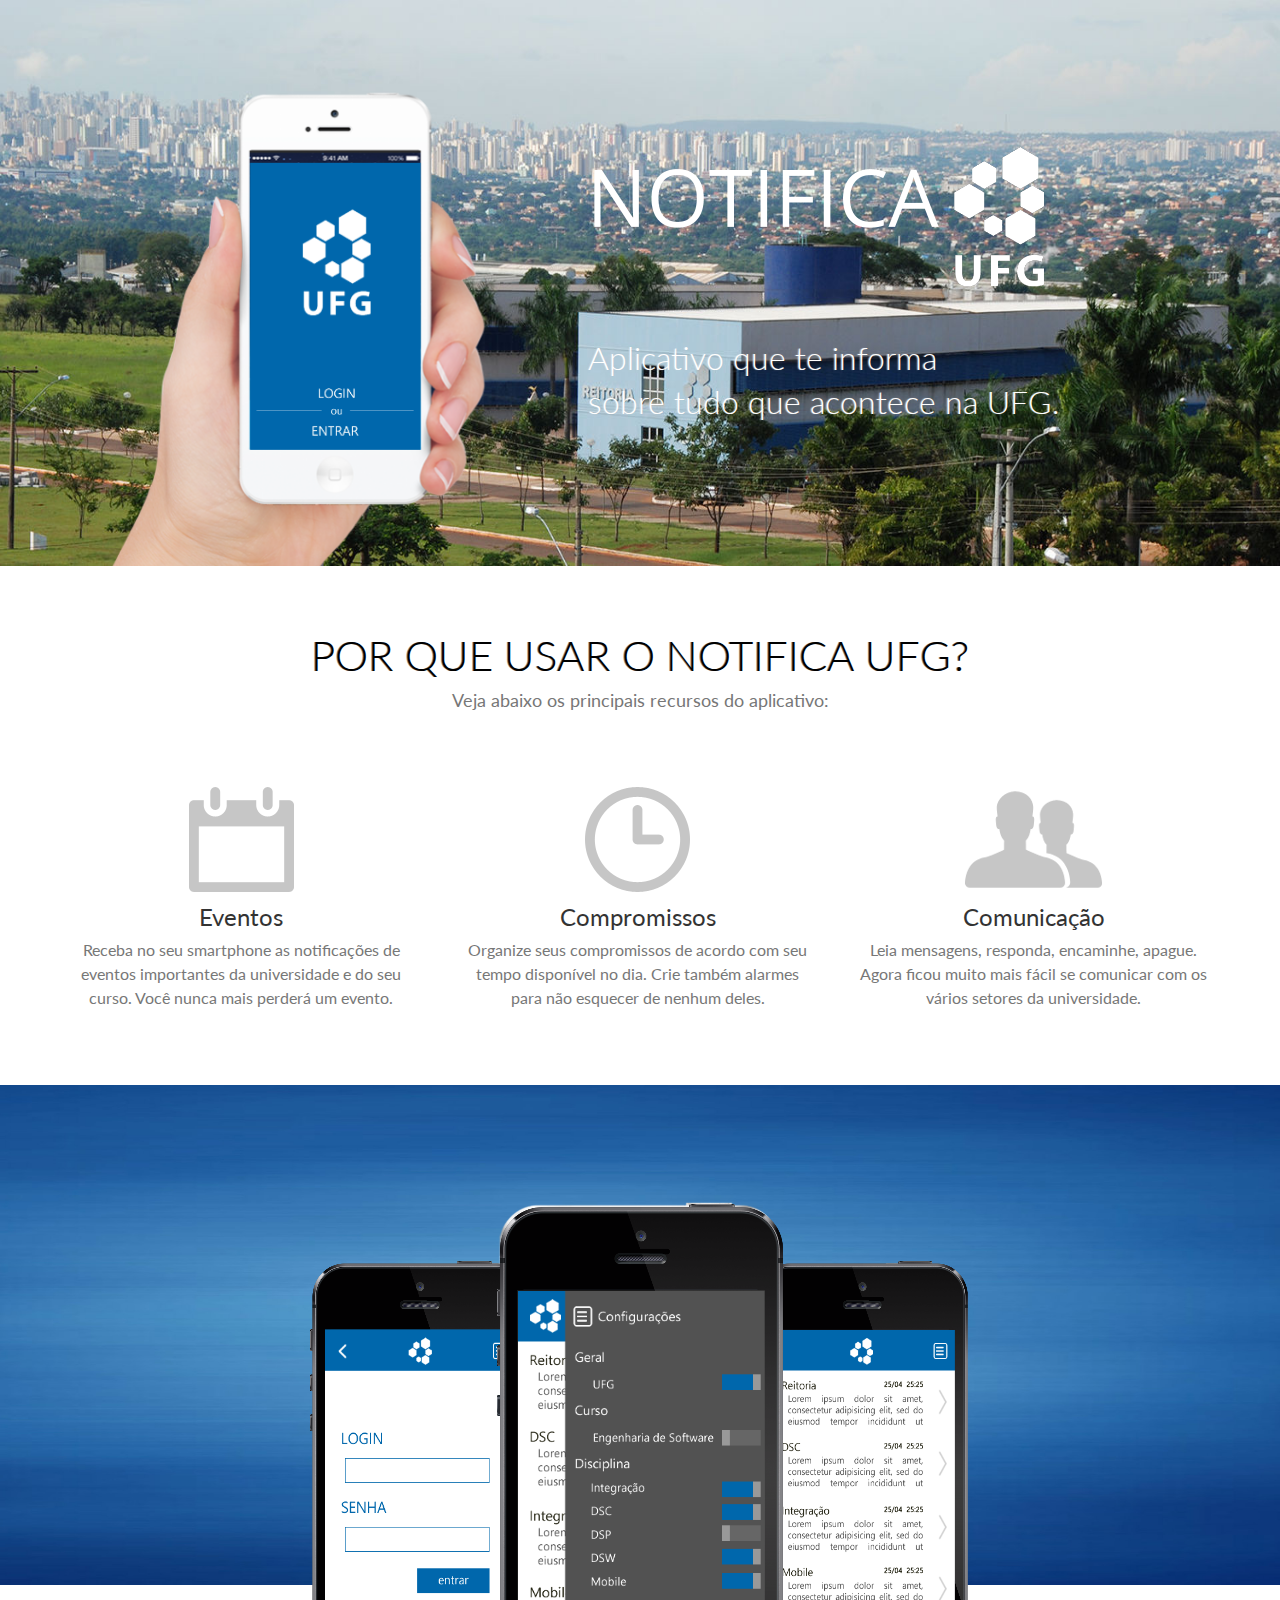
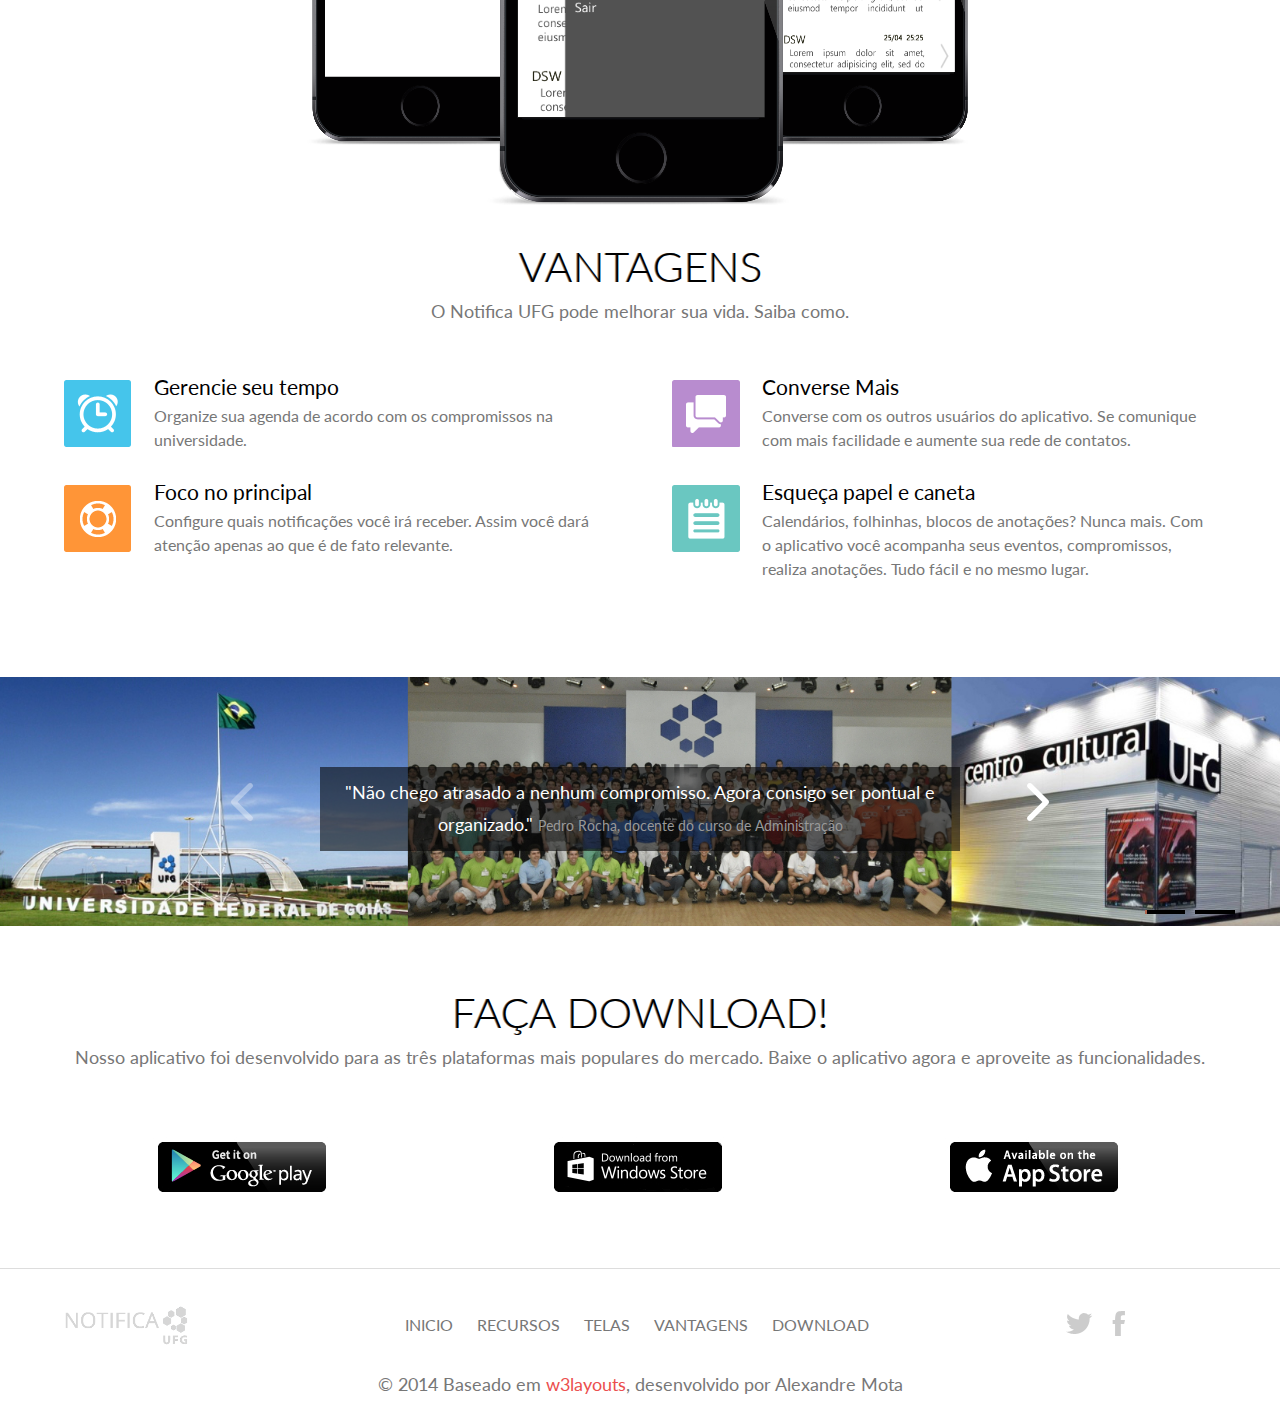
==== commit a1928e2a: "finalizando" ====
--- a/PortalApp/index.html
+++ b/PortalApp/index.html
@@ -50,7 +50,7 @@
 	</script>
 </head>
 <body>
-  <div class="header" id="download">
+  <div class="header" id="inicio">
 	<div class="wrap">
 		<div class="header-left">
 			<span> </span>
@@ -63,7 +63,7 @@
 	    <div class="clear"> </div>
 	</div>
    </div>
-   <div class="content-top" id="support">
+   <div class="content-top" id="recursos">
    	 <div class="wrap">
    		<h2 class="m_1">POR QUE USAR O NOTIFICA UFG?</h2>
    		<p class="m_2">Veja abaixo os principais recursos do aplicativo:</p>
@@ -87,14 +87,14 @@
 		 </div>
    	  </div>
    </div>
-   <div class="content-middle" id="developers">
+   <div class="content-middle" id="telas">
    	<div class="wrap">
        <div class="box2">
    		 <img src="images/phones1.png" alt=""/>
  	   </div> 	
    	</div>
    </div>
-   <div class="middle-bottom">
+   <div class="middle-bottom" id="vantagens">
    	 <div class="wrap">
    		<h2 class="m_1">VANTAGENS</h2>
    		<p class="m_2">O Notifica UFG pode melhorar sua vida. Saiba como.</p>
@@ -161,7 +161,7 @@
      <div class="footer">
        <div class="footer-top">
      	<div class="wrap">
-	       <div class="content-top" id="privacy">
+	       <div class="content-top" id="download">
 	        <h2 class="m_1">FAÇA DOWNLOAD!</h2>
 	   		<p class="m_2">Nosso aplicativo foi desenvolvido para as três plataformas mais populares do mercado. Baixe o aplicativo agora e aproveite as funcionalidades.</p>
 	   	    <div class="box1">
@@ -209,10 +209,11 @@
 			   <div class="col_1_of_middle-bottom span_1_of_middle-bottom">
 				 <div class="cssmenu">
 			   <ul>
-				 <li><a href="#download" class="scroll">Inicio</a></li> 
-				 <li><a href="#support" class="scroll">Recursos</a></li>
-				 <li><a href="#developers" class="scroll">Vantagens</a></li> 
-				 <li><a href="#privacy" class="scroll">Download</a></li> 
+				 <li><a href="#inicio" class="scroll">Inicio</a></li> 
+				 <li><a href="#recursos" class="scroll">Recursos</a></li>
+				 <li><a href="#telas" class="scroll">Telas</a></li> 
+				 <li><a href="#vantagens" class="scroll">Vantagens</a></li> 
+				 <li><a href="#download" class="scroll">Download</a></li> 
 			   </ul>
 			</div>
 			  </div>
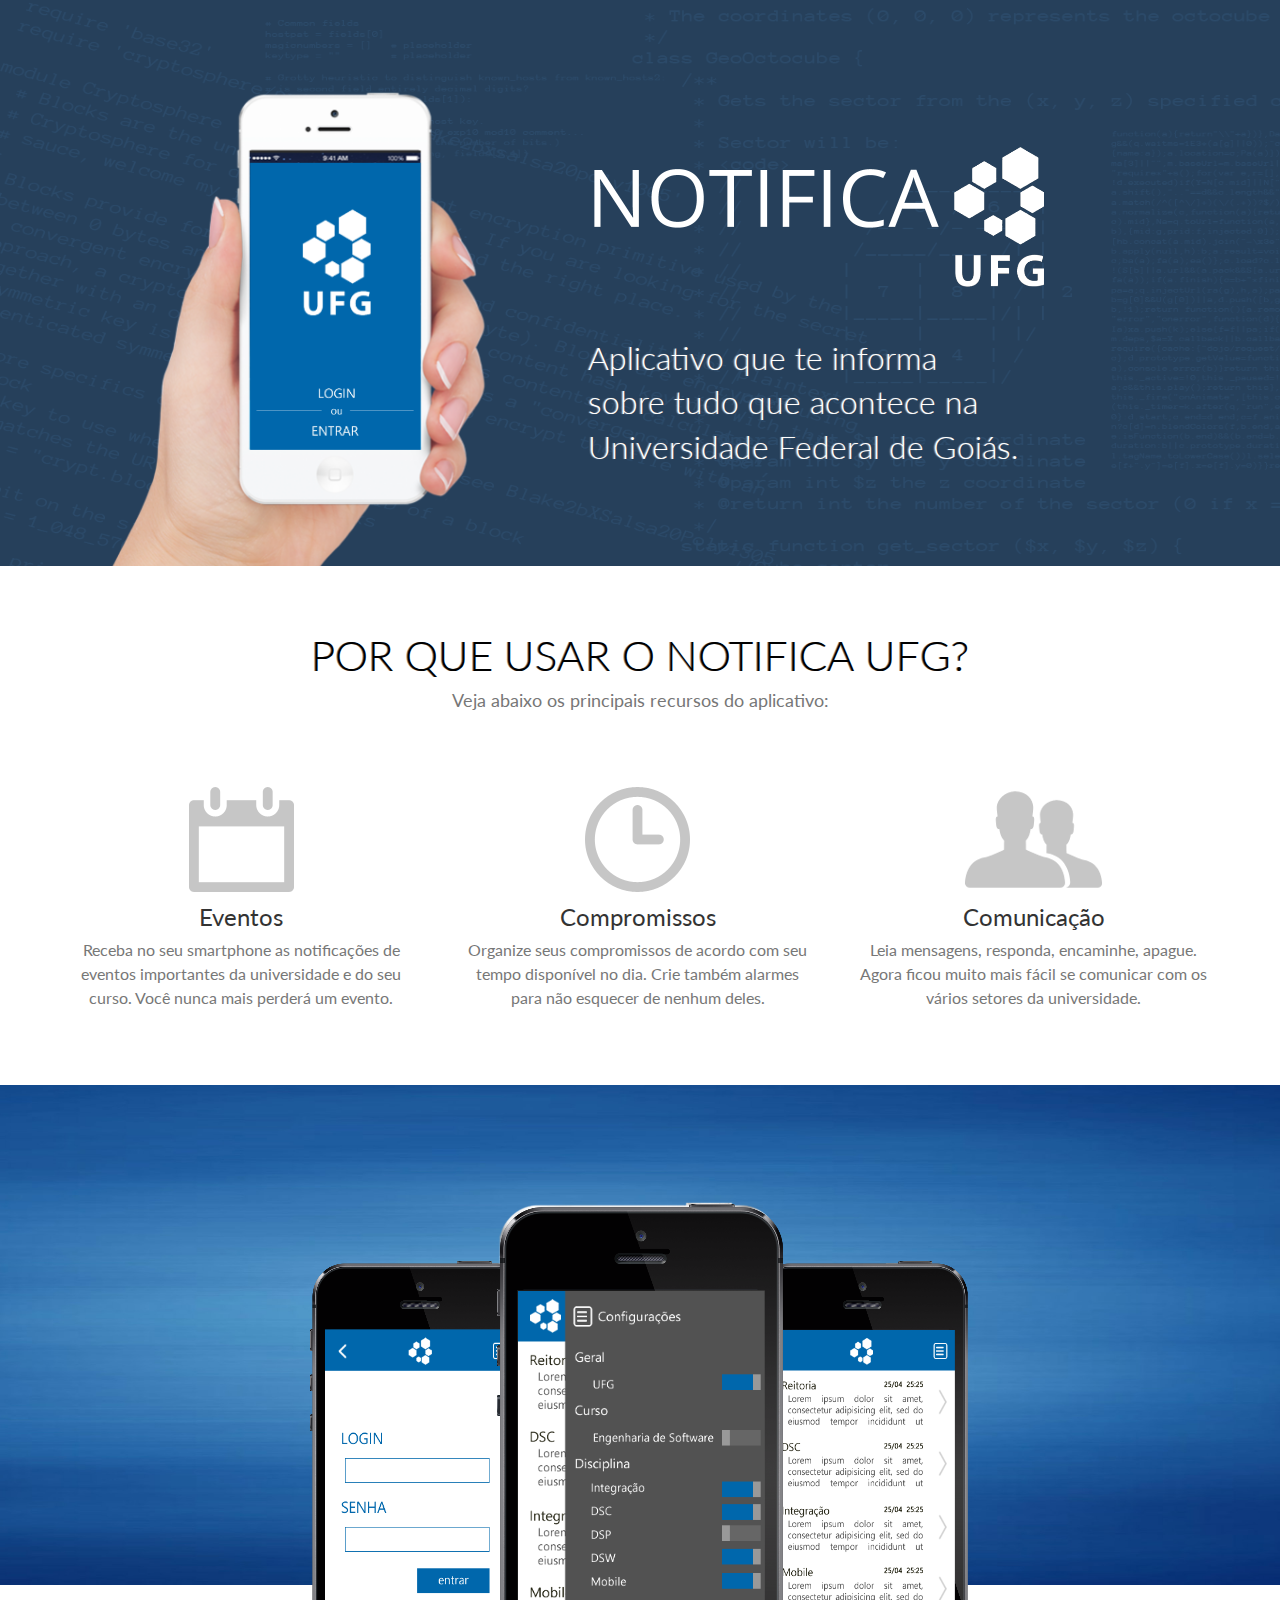
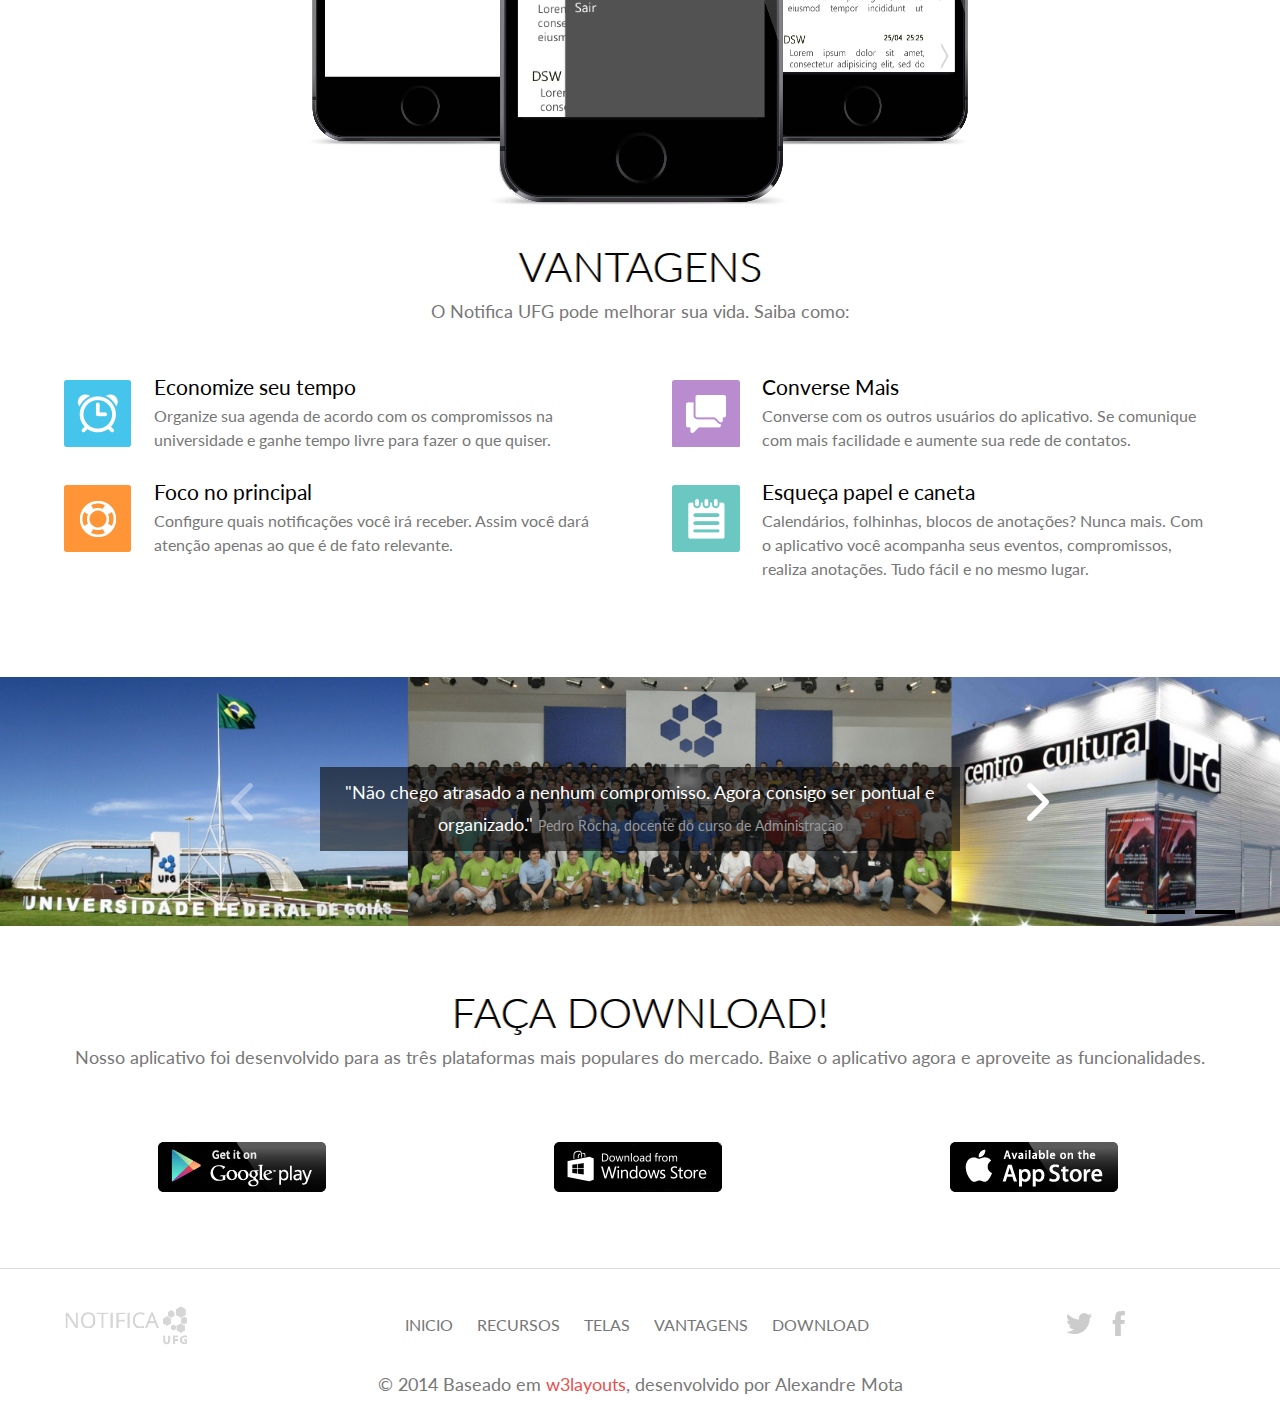
==== commit 5f1a76a7: "Dominio escolhido" ====
--- a/PortalApp/index.html
+++ b/PortalApp/index.html
@@ -1,237 +1,288 @@
-<!--A Design by W3layouts
-Author: W3layout
-Author URL: http://w3layouts.com
-License: Creative Commons Attribution 3.0 Unported
-License URL: http://creativecommons.org/licenses/by/3.0/
--->
 <!DOCTYPE HTML>
 <html>
-<head>
-<title>Notifica UFG</title>
-<meta name="viewport" content="width=device-width, initial-scale=1, maximum-scale=1">
-<meta http-equiv="Content-Type" content="text/html; charset=utf-8" />
-<link rel="shortcut icon" href="images/ufg2.png"/>
-<link href="css/style.css" rel="stylesheet" type="text/css" media="all" />
-<link href='http://fonts.googleapis.com/css?family=Lato:400,300,600,700,800' rel='stylesheet' type='text/css'>
-<script type="text/javascript" src="js/jquery.min.js"></script>
-<!--start slider -->
-    <link rel="stylesheet" href="css/fwslider.css" media="all">
-    <script src="js/jquery-ui.min.js"></script>
-    <script src="js/css3-mediaqueries.js"></script>
-    <script src="js/fwslider.js"></script>
-<!--end slider -->
-<!-- Add fancyBox main JS and CSS files -->
+	<head>
+		<title>Notifica UFG</title>
+		<meta name="viewport" content="width=device-width, initial-scale=1, maximum-scale=1">
+		<meta http-equiv="Content-Type" content="text/html; charset=utf-8" />
+		<link rel="shortcut icon" href="images/ufg2.png"/>
+		<link href="css/style.css" rel="stylesheet" type="text/css" media="all" />
+		<link href='http://fonts.googleapis.com/css?family=Lato:400,300,600,700,800' rel='stylesheet' type='text/css'>
+		<script type="text/javascript" src="js/jquery.min.js"></script>
+		<link rel="stylesheet" href="css/fwslider.css" media="all">
+		<script src="js/jquery-ui.min.js"></script>
+		<script src="js/css3-mediaqueries.js"></script>
+		<script src="js/fwslider.js"></script>
 		<script src="js/jquery.magnific-popup.js" type="text/javascript"></script>
 		<link href="css/magnific-popup.css" rel="stylesheet" type="text/css">
 		<script>
 			$(document).ready(function() {
 				$('.popup-with-zoom-anim').magnificPopup({
-					type: 'inline',
-					fixedContentPos: false,
-					fixedBgPos: true,
-					overflowY: 'auto',
-					closeBtnInside: true,
-					preloader: false,
-					midClick: true,
-					removalDelay: 300,
-					mainClass: 'my-mfp-zoom-in'
+					type : 'inline',
+					fixedContentPos : false,
+					fixedBgPos : true,
+					overflowY : 'auto',
+					closeBtnInside : true,
+					preloader : false,
+					midClick : true,
+					removalDelay : 300,
+					mainClass : 'my-mfp-zoom-in'
+				});
 			});
-		});
 		</script>
-<script type="text/javascript" src="js/move-top.js"></script>
-<script type="text/javascript" src="js/easing.js"></script>
-   <script type="text/javascript">
-		jQuery(document).ready(function($) {
-			$(".scroll").click(function(event){		
-				event.preventDefault();
-				$('html,body').animate({scrollTop:$(this.hash).offset().top},1200);
+		<script type="text/javascript" src="js/move-top.js"></script>
+		<script type="text/javascript" src="js/easing.js"></script>
+		<script type="text/javascript">
+			jQuery(document).ready(function($) {
+				$(".scroll").click(function(event) {
+					event.preventDefault();
+					$('html,body').animate({
+						scrollTop : $(this.hash).offset().top
+					}, 1200);
+				});
 			});
-		});
-	</script>
-</head>
-<body>
-  <div class="header" id="inicio">
-	<div class="wrap">
-		<div class="header-left">
-			<span> </span>
-		</div>
-		<div class="header-right">
-			<span  onclick="location.href='index.html';"> </span>
-			<a class="logo" href="#"> <img src="images/logo.png" title="Notifica UFG" /></a>
-			<h1>Aplicativo que te informa<br>sobre tudo que acontece na UFG.</h1>
-		</div>
-	    <div class="clear"> </div>
-	</div>
-   </div>
-   <div class="content-top" id="recursos">
-   	 <div class="wrap">
-   		<h2 class="m_1">POR QUE USAR O NOTIFICA UFG?</h2>
-   		<p class="m_2">Veja abaixo os principais recursos do aplicativo:</p>
-   	    <div class="box1">
-		  <div class="col_1_of_3 span_1_of_3">
-			<img src="images/calender.png" alt=""/> 
-			<h3>Eventos</h3>
-			<p>Receba no seu smartphone as notificações de eventos importantes da universidade e do seu curso. Você nunca mais perderá um evento.</p>
-		  </div>
-		  <div class="col_1_of_3 span_1_of_3">
-			<img src="images/time.png" alt=""/> 
-			<h3>Compromissos</h3>
-			<p>Organize seus compromissos de acordo com seu tempo disponível no dia. Crie também alarmes para não esquecer de nenhum deles.</p>
-		  </div>
-		  <div class="col_1_of_3 span_1_of_3">
-			<img src="images/users.png" alt=""/> 
-			<h3>Comunicação</h3>
-			<p>Leia mensagens, responda, encaminhe, apague. Agora ficou muito mais fácil se comunicar com os vários setores da universidade.</p>
-		  </div>
-		  <div class="clear"></div>
-		 </div>
-   	  </div>
-   </div>
-   <div class="content-middle" id="telas">
-   	<div class="wrap">
-       <div class="box2">
-   		 <img src="images/phones1.png" alt=""/>
- 	   </div> 	
-   	</div>
-   </div>
-   <div class="middle-bottom" id="vantagens">
-   	 <div class="wrap">
-   		<h2 class="m_1">VANTAGENS</h2>
-   		<p class="m_2">O Notifica UFG pode melhorar sua vida. Saiba como.</p>
-   		<div class="box3">
-	   	   	<div class="col_1_of_2 span_1_of_2">
-			 <ul class="list1">
-			 	<li><img src="images/time1.png" alt=""/>
-			 		<div class="desc"><h4>Gerencie seu tempo</h4><p>Organize sua agenda de acordo com os compromissos na universidade.</p></div>
-			 		<div class="clear"> </div>
-			 	</li>
-			  </ul>
-			  <ul class="list1">
-			 	<li><img src="images/speech1.png" alt=""/>
-			 		<div class="desc"><h4>Foco no principal</h4><p>Configure quais notificações você irá receber. Assim você dará atenção apenas ao que é de fato relevante.</p></div>
-			 		<div class="clear"> </div>
-			 	</li>
-			  </ul>
-			</div>
-			<div class="col_1_of_2 span_1_of_2">
-			  <ul class="list1">
-			 	<li><img src="images/speech.png" alt=""/>
-			 		<div class="desc"><h4>Converse Mais</h4><p>Converse com os outros usuários do aplicativo. Se comunique com mais facilidade e aumente sua rede de contatos.</p></div>
-			 		<div class="clear"> </div>
-			 	</li>
-			  </ul>
-			  <ul class="list1">
-			 	<li><img src="images/notepad.png" alt=""/>
-			 		<div class="desc"><h4>Esqueça papel e caneta</h4><p>Calendários, folhinhas, blocos de anotações? Nunca mais. Com o aplicativo você acompanha seus eventos, compromissos, realiza anotações. Tudo fácil e no mesmo lugar.</p></div>
-			 		<div class="clear"> </div>
-			 	</li>
-			  </ul>
-			</div>
-			<div class="clear"> </div>
-		</div>
-   	  </div>
-    </div>
-    <div class="content-bottom">
-    <!-- start slider -->
-      <div id="fwslider">
-        <div class="slider_container">
-           <div class="slide"> 
-                <img src="images/bottom_img.jpg" alt=""/>
-                <div class="slide_content">
-                    <div class="slide_content_wrap">
-                       <p class="description">"Não chego atrasado a nenhum compromisso. Agora consigo ser pontual e organizado." <span class="link"><a href="#">Pedro Rocha, docente do curso de Administração</a></span></p>
-                    </div>
-                </div>
-           </div>
-           <div class="slide">
-               <img src="images/bottom_img.jpg" alt=""/>
-                <div class="slide_content">
-                   <div class="slide_content_wrap">
-                      <p class="description">"Graças ao aplicativo consigo ficar bem informado sobre os assuntos do meu curso." <span class="link"><a href="#">Renato Silva, aluno do curso de Medicina</a></span></p>
-                   </div>
-                </div>
-            </div>
-        </div>
-        <div class="timers"></div>
-        <div class="slidePrev"><span></span></div>
-        <div class="slideNext"><span></span></div>
-      </div>
-      <!--/slider -->
-     </div>
-     <div class="footer">
-       <div class="footer-top">
-     	<div class="wrap">
-	       <div class="content-top" id="download">
-	        <h2 class="m_1">FAÇA DOWNLOAD!</h2>
-	   		<p class="m_2">Nosso aplicativo foi desenvolvido para as três plataformas mais populares do mercado. Baixe o aplicativo agora e aproveite as funcionalidades.</p>
-	   	    <div class="box1">
-			  <div class="col_1_of_footer span_1_of_footer">
-				 <ul class="" align="center">
-				 	<li> 
-				 	   <div class="view view-fifth"><a href="https://play.google.com/" target="_blank">
-	                    <img src="images/f_img1.jpg" />  
-	                   </a></div>
-				 		<div class="clear"> </div>
-				 	</li>
-				  </ul>
-			  </div>
-			  <div class="col_1_of_footer span_1_of_footer">
-				 <ul class="" align="center">
-				 	<li> 
-				 	   <div class="view view-fifth"><a href="http://www.windowsphone.com/store" target="_blank">
-	                    <img src="images/f_img2.jpg" />
-	                   </a></div>
-				 		<div class="clear"> </div>
-				 	</li>
-				  </ul>
-			  </div>
-			  <div class="col_1_of_footer span_1_of_footer">
-				 <ul class="" align="center">
-				 	<li> 
-				 	   <div class="view view-fifth"><a href="http://www.apple.com/itunes/" target="_blank">
-	                    <img src="images/f_img3.jpg" />
-	                   </a></div>
-				 		<div class="clear"> </div>
-				 	</li>
-				  </ul>
-			 </div>
-	         <div class="clear"></div>
-	       </div>
-	     </div>
-     	</div>
-       </div>
-     	<div class="footer-bottom">
-     	 <div class="wrap">
-   		   <div class="box4">
-			  <div class="col_1_of_footer-bottom span_1_of_footer-bottom">
-				<a href="index.html"><img src="images/f-logo.png" alt=""/></a>
-			  </div>
-			   <div class="col_1_of_middle-bottom span_1_of_middle-bottom">
-				 <div class="cssmenu">
-			   <ul>
-				 <li><a href="#inicio" class="scroll">Inicio</a></li> 
-				 <li><a href="#recursos" class="scroll">Recursos</a></li>
-				 <li><a href="#telas" class="scroll">Telas</a></li> 
-				 <li><a href="#vantagens" class="scroll">Vantagens</a></li> 
-				 <li><a href="#download" class="scroll">Download</a></li> 
-			   </ul>
-			</div>
-			  </div>
-			   <div class="col_1_of_footer-bottom span_1_of_footer-bottom">
-				 <div class="social-icons">
-					<ul>
-					  <li class="tw1"><a href="https://www.twitter.com" target="_blank"><span> </span></a></li>
-					  <li class="fb1"><a href="https://www.facebook.com" target="_blank"><span> </span></a></li>
-					</ul>
-				</div>
-			 </div>
-	         <div class="clear"></div>
-	       </div>
-          </div>
-        </div>
-        <div class="copy">
-		   <p>© 2014 Baseado em <a href="http://w3layouts.com" target="_blank"> w3layouts</a>, desenvolvido por Alexandre Mota</p>
-		</div>
- </div>
-</body>
+		</script>
+	</head>
+	<body>
+		<div class="header" id="inicio">
+			<div class="wrap">
+				<div class="header-left">
+					<span> </span>
+				</div>
+				<div class="header-right">
+					<span  onclick="location.href='index.html';"> </span>
+					<a class="logo" href="#"> <img src="images/logo.png" title="Notifica UFG" /></a>
+					<h1>Aplicativo que te informa
+					<br>
+					sobre tudo que acontece na
+					<br>
+					Universidade Federal de Goiás.</h1>
+				</div>
+				<div class="clear"></div>
+			</div>
+		</div>
+		<div class="content-top" id="recursos">
+			<div class="wrap">
+				<h2 class="m_1">POR QUE USAR O NOTIFICA UFG?</h2>
+				<p class="m_2">
+					Veja abaixo os principais recursos do aplicativo:
+				</p>
+				<div class="box1">
+					<div class="col_1_of_3 span_1_of_3">
+						<img src="images/calender.png" alt=""/>
+						<h3>Eventos</h3>
+						<p>
+							Receba no seu smartphone as notificações de eventos importantes da universidade e do seu curso. Você nunca mais perderá um evento.
+						</p>
+					</div>
+					<div class="col_1_of_3 span_1_of_3">
+						<img src="images/time.png" alt=""/>
+						<h3>Compromissos</h3>
+						<p>
+							Organize seus compromissos de acordo com seu tempo disponível no dia. Crie também alarmes para não esquecer de nenhum deles.
+						</p>
+					</div>
+					<div class="col_1_of_3 span_1_of_3">
+						<img src="images/users.png" alt=""/>
+						<h3>Comunicação</h3>
+						<p>
+							Leia mensagens, responda, encaminhe, apague. Agora ficou muito mais fácil se comunicar com os vários setores da universidade.
+						</p>
+					</div>
+					<div class="clear"></div>
+				</div>
+			</div>
+		</div>
+		<div class="content-middle" id="telas">
+			<div class="wrap">
+				<div class="box2">
+					<img src="images/phones1.png" alt=""/>
+				</div>
+			</div>
+		</div>
+		<div class="middle-bottom" id="vantagens">
+			<div class="wrap">
+				<h2 class="m_1">VANTAGENS</h2>
+				<p class="m_2">
+					O Notifica UFG pode melhorar sua vida. Saiba como:
+				</p>
+				<div class="box3">
+					<div class="col_1_of_2 span_1_of_2">
+						<ul class="list1">
+							<li><img src="images/time1.png" alt=""/>
+								<div class="desc">
+									<h4>Economize seu tempo</h4>
+									<p>
+										Organize sua agenda de acordo com os compromissos na universidade e ganhe tempo livre para fazer o que quiser.
+									</p>
+								</div>
+								<div class="clear"></div>
+							</li>
+						</ul>
+						<ul class="list1">
+							<li><img src="images/speech1.png" alt=""/>
+								<div class="desc">
+									<h4>Foco no principal</h4>
+									<p>
+										Configure quais notificações você irá receber. Assim você dará atenção apenas ao que é de fato relevante.
+									</p>
+								</div>
+								<div class="clear"></div>
+							</li>
+						</ul>
+					</div>
+					<div class="col_1_of_2 span_1_of_2">
+						<ul class="list1">
+							<li><img src="images/speech.png" alt=""/>
+								<div class="desc">
+									<h4>Converse Mais</h4>
+									<p>
+										Converse com os outros usuários do aplicativo. Se comunique com mais facilidade e aumente sua rede de contatos.
+									</p>
+								</div>
+								<div class="clear"></div>
+							</li>
+						</ul>
+						<ul class="list1">
+							<li><img src="images/notepad.png" alt=""/>
+								<div class="desc">
+									<h4>Esqueça papel e caneta</h4>
+									<p>
+										Calendários, folhinhas, blocos de anotações? Nunca mais. Com o aplicativo você acompanha seus eventos, compromissos, realiza anotações. Tudo fácil e no mesmo lugar.
+									</p>
+								</div>
+								<div class="clear"></div>
+							</li>
+						</ul>
+					</div>
+					<div class="clear"></div>
+				</div>
+			</div>
+		</div>
+		<div class="content-bottom">
+			<div id="fwslider">
+				<div class="slider_container">
+					<div class="slide">
+						<img src="images/bottom_img.jpg" alt=""/>
+						<div class="slide_content">
+							<div class="slide_content_wrap">
+								<p class="description">
+									"Não chego atrasado a nenhum compromisso. Agora consigo ser pontual e organizado." <span class="link"><a href="#">Pedro Rocha, docente do curso de Administração</a></span>
+								</p>
+							</div>
+						</div>
+					</div>
+					<div class="slide">
+						<img src="images/bottom_img.jpg" alt=""/>
+						<div class="slide_content">
+							<div class="slide_content_wrap">
+								<p class="description">
+									"Graças ao aplicativo consigo ficar bem informado sobre os assuntos do meu curso." <span class="link"><a href="#">Renato Silva, aluno do curso de Medicina</a></span>
+								</p>
+							</div>
+						</div>
+					</div>
+				</div>
+				<div class="timers"></div>
+				<div class="slidePrev">
+					<span></span>
+				</div>
+				<div class="slideNext">
+					<span></span>
+				</div>
+			</div>
+		</div>
+		<div class="footer">
+			<div class="footer-top">
+				<div class="wrap">
+					<div class="content-top" id="download">
+						<h2 class="m_1">FAÇA DOWNLOAD!</h2>
+						<p class="m_2">
+							Nosso aplicativo foi desenvolvido para as três plataformas mais populares do mercado. Baixe o aplicativo agora e aproveite as funcionalidades.
+						</p>
+						<div class="box1">
+							<div class="col_1_of_footer span_1_of_footer">
+								<ul class="" align="center">
+									<li>
+										<div class="view view-fifth">
+											<a href="https://play.google.com/" target="_blank"> <img src="images/f_img1.jpg" /> </a>
+										</div>
+										<div class="clear"></div>
+									</li>
+								</ul>
+							</div>
+							<div class="col_1_of_footer span_1_of_footer">
+								<ul class="" align="center">
+									<li>
+										<div class="view view-fifth">
+											<a href="http://www.windowsphone.com/store" target="_blank"> <img src="images/f_img2.jpg" /> </a>
+										</div>
+										<div class="clear"></div>
+									</li>
+								</ul>
+							</div>
+							<div class="col_1_of_footer span_1_of_footer">
+								<ul class="" align="center">
+									<li>
+										<div class="view view-fifth">
+											<a href="http://www.apple.com/itunes/" target="_blank"> <img src="images/f_img3.jpg" /> </a>
+										</div>
+										<div class="clear"></div>
+									</li>
+								</ul>
+							</div>
+							<div class="clear"></div>
+						</div>
+					</div>
+				</div>
+			</div>
+			<div class="footer-bottom">
+				<div class="wrap">
+					<div class="box4">
+						<div class="col_1_of_footer-bottom span_1_of_footer-bottom">
+							<a href="index.html"><img src="images/f-logo.png" alt=""/></a>
+						</div>
+						<div class="col_1_of_middle-bottom span_1_of_middle-bottom">
+							<div class="cssmenu">
+								<ul>
+									<li>
+										<a href="#inicio" class="scroll">Inicio</a>
+									</li>
+									<li>
+										<a href="#recursos" class="scroll">Recursos</a>
+									</li>
+									<li>
+										<a href="#telas" class="scroll">Telas</a>
+									</li>
+									<li>
+										<a href="#vantagens" class="scroll">Vantagens</a>
+									</li>
+									<li>
+										<a href="#download" class="scroll">Download</a>
+									</li>
+								</ul>
+							</div>
+						</div>
+						<div class="col_1_of_footer-bottom span_1_of_footer-bottom">
+							<div class="social-icons">
+								<ul>
+									<li class="tw1">
+										<a href="https://www.twitter.com" target="_blank"><span> </span></a>
+									</li>
+									<li class="fb1">
+										<a href="https://www.facebook.com" target="_blank"><span> </span></a>
+									</li>
+								</ul>
+							</div>
+						</div>
+						<div class="clear"></div>
+					</div>
+				</div>
+			</div>
+			<div class="copy">
+				<p>
+					© 2014 Baseado em <a href="http://w3layouts.com" target="_blank"> w3layouts</a>, desenvolvido por Alexandre Mota
+				</p>
+			</div>
+		</div>
+	</body>
 </html>--- a/PortalApp/css/style.css
+++ b/PortalApp/css/style.css
@@ -1,45 +1,90 @@
+html, body, div, span, applet, object, iframe, h1, h2, h3, h4, h5, h6, p, blockquote, pre, a, abbr, acronym, address, big, cite, code, del, dfn, em, img, ins, kbd, q, s, samp, small, strike, strong, sub, sup, tt, var, b, u, i, dl, dt, dd, ol, nav ul, nav li, fieldset, form, label, legend, table, caption, tbody, tfoot, thead, tr, th, td, article, aside, canvas, details, embed, figure, figcaption, footer, header, hgroup, menu, nav, output, ruby, section, summary, time, mark, audio, video {
+	margin: 0;
+	padding: 0;
+	border: 0;
+	font-size: 100%;
+	font: inherit;
+	vertical-align: baseline;
+}
+article, aside, details, figcaption, figure, footer, header, hgroup, menu, nav, section {
+	display: block;
+}
+ol, ul {
+	list-style: none;
+	margin: 0;
+	padding: 0;
+}
+blockquote, q {
+	quotes: none;
+}
+blockquote:before, blockquote:after, q:before, q:after {
+	content: '';
+	content: none;
+}
+table {
+	border-collapse: collapse;
+	border-spacing: 0;
+}
 
-/*
-Author: W3layout
-Author URL: http://w3layouts.com
-License: Creative Commons Attribution 3.0 Unported
-License URL: http://creativecommons.org/licenses/by/3.0/
-*/
-/* reset */
-html,body,div,span,applet,object,iframe,h1,h2,h3,h4,h5,h6,p,blockquote,pre,a,abbr,acronym,address,big,cite,code,del,dfn,em,img,ins,kbd,q,s,samp,small,strike,strong,sub,sup,tt,var,b,u,i,dl,dt,dd,ol,nav ul,nav li,fieldset,form,label,legend,table,caption,tbody,tfoot,thead,tr,th,td,article,aside,canvas,details,embed,figure,figcaption,footer,header,hgroup,menu,nav,output,ruby,section,summary,time,mark,audio,video{margin:0;padding:0;border:0;font-size:100%;font:inherit;vertical-align:baseline;}
-article, aside, details, figcaption, figure,footer, header, hgroup, menu, nav, section {display: block;}
-ol,ul{list-style:none;margin:0;padding:0;}
-blockquote,q{quotes:none;}
-blockquote:before,blockquote:after,q:before,q:after{content:'';content:none;}
-table{border-collapse:collapse;border-spacing:0;}
-/* start editing from here */
-a{text-decoration:none;}
-.txt-rt{text-align:right;}/* text align right */
-.txt-lt{text-align:left;}/* text align left */
-.txt-center{text-align:center;}/* text align center */
-.float-rt{float:right;}/* float right */
-.float-lt{float:left;}/* float left */
-.clear{clear:both;}/* clear float */
-.pos-relative{position:relative;}/* Position Relative */
-.pos-absolute{position:absolute;}/* Position Absolute */
-.vertical-base{	vertical-align:baseline;}/* vertical align baseline */
-.vertical-top{	vertical-align:top;}/* vertical align top */
-.underline{	padding-bottom:5px;	border-bottom: 1px solid #eee; margin:0 0 20px 0;}/* Add 5px bottom padding and a underline */
-nav.vertical ul li{	display:block;}/* vertical menu */
-nav.horizontal ul li{	display: inline-block;}/* horizontal menu */
-img{max-width:100%;}
-/*end reset*/
-body{
+a {
+	text-decoration: none;
+}
+.txt-rt {
+	text-align: right;
+}
+.txt-lt {
+	text-align: left;
+}
+.txt-center {
+	text-align: center;
+}
+.float-rt {
+	float: right;
+}
+.float-lt {
+	float: left;
+}
+.clear {
+	clear: both;
+}
+.pos-relative {
+	position: relative;
+}
+.pos-absolute {
+	position: absolute;
+}
+.vertical-base {
+	vertical-align: baseline;
+}
+.vertical-top {
+	vertical-align: top;
+}
+.underline {
+	padding-bottom: 5px;
+	border-bottom: 1px solid #eee;
+	margin: 0 0 20px 0;
+}
+nav.vertical ul li {
+	display: block;
+}
+nav.horizontal ul li {
+	display: inline-block;
+}
+img {
+	max-width: 100%;
+}
+
+body {
 	font-family: 'Lato', sans-serif;
-	background:#fff;
-}
-.wrap{
-	width:80%;
-	margin:0 auto;
-	-moz-transition:all .2s linear;
-	-webkit-transition:all .2s linear; 
-	-o-transition:all .2s linear; 
-	-ms-transition:all .2s linear;
+	background: #fff;
+}
+.wrap {
+	width: 80%;
+	margin: 0 auto;
+	-moz-transition: all .2s linear;
+	-webkit-transition: all .2s linear;
+	-o-transition: all .2s linear;
+	-ms-transition: all .2s linear;
 }
 .header {
 	width: 100%;
@@ -67,7 +112,7 @@
 	width: 54.5%;
 	margin-top: 12%;
 }
-.header-right h1{
+.header-right h1 {
 	color: #FFF;
 	font-size: 2em;
 	font-weight: 300;
@@ -78,188 +123,188 @@
 	-o-text-shadow: -1px 0px 1px rgba(214, 214, 214, 0.59);
 	line-height: 1.4em;
 }
-.header-right p{
-	color:#333;
-	font-size:1em;
-	font-weight:700;
+.header-right p {
+	color: #333;
+	font-size: 1em;
+	font-weight: 700;
 	margin: 2% 0 3% 0;
 }
 /*--content--*/
-.content-top{
-	background:#fff;
-	padding:5% 0;
-}
-h2.m_1{
-	color:#000;
-	font-size:2.6em;
-	text-align:center;
-	font-weight:300;
+.content-top {
+	background: #fff;
+	padding: 5% 0;
+}
+h2.m_1 {
+	color: #000;
+	font-size: 2.6em;
+	text-align: center;
+	font-weight: 300;
 	margin-bottom: 10px;
 	text-shadow: -1px 0px 0px #868585;
 	-webkit-text-shadow: -1px 0px 0px #868585;
 	-moz-text-shadow: -1px 0px 0px #868585;
 	-o-text-shadow: -1px 0px 0px #868585;
 }
-p.m_2{
-	color:#777;
-	font-size:1.1em;
-	text-align:center;
-}
-.box1{
-	margin-top:5%;
+p.m_2 {
+	color: #777;
+	font-size: 1.1em;
+	text-align: center;
+}
+.box1 {
+	margin-top: 5%;
 }
 .col_1_of_3:first-child {
-	 margin-left: 0;
-}
-.span_1_of_3{
-	width:30.8%;
-	text-align:center;
-}
-.span_1_of_3 h3{
-	color:#333;
-	font-size:1.5em;
-	font-weight:400;
+	margin-left: 0;
+}
+.span_1_of_3 {
+	width: 30.8%;
+	text-align: center;
+}
+.span_1_of_3 h3 {
+	color: #333;
+	font-size: 1.5em;
+	font-weight: 400;
 	margin-bottom: 2%;
 }
-.span_1_of_3 p{
-	color:#777;
-	font-size:1em;
-	line-height:1.5em;
-}
-.col_1_of_3{
+.span_1_of_3 p {
+	color: #777;
+	font-size: 1em;
+	line-height: 1.5em;
+}
+.col_1_of_3 {
 	display: block;
 	float: left;
 	margin: 1% 0 1% 3.6%;
 }
 .content-middle {
-    width: 100%;
-    background: url(../images/content_middle.jpg) no-repeat;
+	width: 100%;
+	background: url(../images/content_middle.jpg) no-repeat;
 	-webkit-background-size: cover;
 	-moz-background-size: cover;
 	-o-background-size: cover;
 	background-size: cover;
 	background-position: center;
 	background-size: 100% 100%;
-	height:500px;
-}
-.box2{
-	text-align:center;
+	height: 500px;
+}
+.box2 {
+	text-align: center;
 	padding: 5% 0 0 0;
 }
-.middle-bottom{
-	padding:20% 0 5% 0;
+.middle-bottom {
+	padding: 20% 0 5% 0;
 }
 .col_1_of_2:first-child {
 	margin-left: 0;
 }
-.span_1_of_2{
-	width:47.2%;
-}
-.col_1_of_2{
+.span_1_of_2 {
+	width: 47.2%;
+}
+.col_1_of_2 {
 	display: block;
 	float: left;
 	margin: 0% 0 0% 5.6%;
 }
-.box3{
+.box3 {
 	padding: 5% 0 0 0;
 }
-ul.list1 li{
-	margin-bottom:6%;
-}
-ul.list1 li img{
-	float:left;
-	margin-right:4%;
-}
-.desc{
-	float:left;
-	width:83.5%;
+ul.list1 li {
+	margin-bottom: 6%;
+}
+ul.list1 li img {
+	float: left;
+	margin-right: 4%;
+}
+.desc {
+	float: left;
+	width: 83.5%;
 	margin-top: -6px;
 }
-.desc h4{
+.desc h4 {
 	font-size: 1.3em;
 	color: #000;
 	margin-bottom: 5px;
 }
-.desc p{
-	color:#777;
+.desc p {
+	color: #777;
 	font-size: 1em;
 	line-height: 1.5em;
 }
-ul.list2 li img{
-	border-radius:200px;
-	-webkit-border-radius:200px;
-	-moz-border-radius:200px;
-	-o-border-radius:200px; 
-	float:left;
+ul.list2 li img {
+	border-radius: 200px;
+	-webkit-border-radius: 200px;
+	-moz-border-radius: 200px;
+	-o-border-radius: 200px;
+	float: left;
 	width: 40.5%;
 	margin-right: 5%;
 }
 .info {
-   display: inline-block;
-   text-decoration: none;
-   padding:6px 10px;
-   background: #000;
-   color: #fff;
-   text-transform: uppercase;
-   font-size:0.8125em;
+	display: inline-block;
+	text-decoration: none;
+	padding: 6px 10px;
+	background: #000;
+	color: #fff;
+	text-transform: uppercase;
+	font-size: 0.8125em;
 }
 .info:hover {
-   background:#E74C3C;
+	background: #E74C3C;
 }
 .view-fifth img {
-    -webkit-transition: all 0.2s ease-in;
-   -moz-transition: all 0.2s ease-in;
-   -o-transition: all 0.2s ease-in;
-   -ms-transition: all 0.2s ease-in;
-   transition: all 0.2s ease-in;
+	-webkit-transition: all 0.2s ease-in;
+	-moz-transition: all 0.2s ease-in;
+	-o-transition: all 0.2s ease-in;
+	-ms-transition: all 0.2s ease-in;
+	transition: all 0.2s ease-in;
 }
 .view-fifth .mask {
-   -ms-filter: "progid: DXImageTransform.Microsoft.Alpha(Opacity=0)";
-   filter: alpha(opacity=0);
-   opacity: 0;
-   -webkit-transform: translate(0px, 0px) rotate(0deg);
-   -moz-transform: translate(0px, 0px) rotate(0deg);
-   -o-transform: translate(0px, 0px) rotate(0deg);
-   -ms-transform: translate(0px, 0px) rotate(0deg);
-   transform: translate(0px, 0px) rotate(0deg);
-   -webkit-transition: all 0.2s ease-in-out;
-   -moz-transition: all 0.2s ease-in-out;
-   -o-transition: all 0.2s ease-in-out;
-   -ms-transition: all 0.2s ease-in-out;
-   transition: all 0.2s ease-in-out;
+	-ms-filter: "progid: DXImageTransform.Microsoft.Alpha(Opacity=0)";
+	filter: alpha(opacity=0);
+	opacity: 0;
+	-webkit-transform: translate(0px, 0px) rotate(0deg);
+	-moz-transform: translate(0px, 0px) rotate(0deg);
+	-o-transform: translate(0px, 0px) rotate(0deg);
+	-ms-transform: translate(0px, 0px) rotate(0deg);
+	transform: translate(0px, 0px) rotate(0deg);
+	-webkit-transition: all 0.2s ease-in-out;
+	-moz-transition: all 0.2s ease-in-out;
+	-o-transition: all 0.2s ease-in-out;
+	-ms-transition: all 0.2s ease-in-out;
+	transition: all 0.2s ease-in-out;
 }
 .view-fifth:hover .mask {
-   -ms-filter: "progid: DXImageTransform.Microsoft.Alpha(Opacity=100)";
-   filter: alpha(opacity=100);
-   opacity: 1;
-   -webkit-transform: translate(0px, 0px) rotate(0deg);
-   -moz-transform: translate(0px, 0px) rotate(0deg);
-   -o-transform: translate(0px, 0px) rotate(0deg);
-   -ms-transform: translate(0px, 0px) rotate(0deg);
-   transform: translate(0px, 0px) rotate(0deg);
+	-ms-filter: "progid: DXImageTransform.Microsoft.Alpha(Opacity=100)";
+	filter: alpha(opacity=100);
+	opacity: 1;
+	-webkit-transform: translate(0px, 0px) rotate(0deg);
+	-moz-transform: translate(0px, 0px) rotate(0deg);
+	-o-transform: translate(0px, 0px) rotate(0deg);
+	-ms-transform: translate(0px, 0px) rotate(0deg);
+	transform: translate(0px, 0px) rotate(0deg);
 }
 .view {
-  position: relative;
+	position: relative;
 }
 .content {
-   position: absolute;
+	position: absolute;
 	top: 67px;
 	left: 32px;
 }
-.desc1{
-	float:left;
-	width:54.5%;
-	margin-top:7%;
-}			
+.desc1 {
+	float: left;
+	width: 54.5%;
+	margin-top: 7%;
+}
 .col_1_of_footer:first-child {
-  margin-left: 0;
-}
-.col_1_of_footer{
+	margin-left: 0;
+}
+.col_1_of_footer {
 	display: block;
 	float: left;
 	margin: 1% 0 1% 3.6%;
 }
-.span_1_of_footer{
+.span_1_of_footer {
 	width: 30.8%;
 }
 .desc1 h4 {
@@ -267,9 +312,9 @@
 	color: #000;
 	margin-bottom: 5px;
 }
-.desc1 p{
-	font-size:1em;
-	color:#777;
+.desc1 p {
+	font-size: 1em;
+	color: #777;
 	margin-bottom: 8%;
 }
 .social ul li:first-child, ol li:first-child {
@@ -281,59 +326,59 @@
 	margin-left: 5px;
 }
 li.fb a span {
-	height:40px;
-	width:40px;
-	display: block;
-	background: url(../images/img-sprite.png)no-repeat -72px -7px #29C5F6;
-	border-radius:20px;
-	-webkit-border-radius:20px;
-	-moz-border-radius:20px;
-	-o-border-radius:20px;
-}
-li.fb a span:hover{
-	background: url(../images/img-sprite.png)no-repeat -72px -7px #17b5e7;
+	height: 40px;
+	width: 40px;
+	display: block;
+	background: url(../images/img-sprite.png) no-repeat -72px -7px #29C5F6;
+	border-radius: 20px;
+	-webkit-border-radius: 20px;
+	-moz-border-radius: 20px;
+	-o-border-radius: 20px;
+}
+li.fb a span:hover {
+	background: url(../images/img-sprite.png) no-repeat -72px -7px #17b5e7;
 }
 li.tw a span {
-	height:40px;
-	width:40px;
-	display: block;
-	background: url(../images/img-sprite.png)no-repeat -117px -6px #6788CE;
-	border-radius:20px;
-	-webkit-border-radius:20px;
-	-moz-border-radius:20px;
-	-o-border-radius:20px;
-}
-li.tw a span:hover{
-	background: url(../images/img-sprite.png)no-repeat -117px -6px #4d72c1;
+	height: 40px;
+	width: 40px;
+	display: block;
+	background: url(../images/img-sprite.png) no-repeat -117px -6px #6788CE;
+	border-radius: 20px;
+	-webkit-border-radius: 20px;
+	-moz-border-radius: 20px;
+	-o-border-radius: 20px;
+}
+li.tw a span:hover {
+	background: url(../images/img-sprite.png) no-repeat -117px -6px #4d72c1;
 }
 li.dribble a span {
-	height:40px;
-	width:40px;
-	display: block;
-	background: url(../images/img-sprite.png)no-repeat -44px -46px #F85993;
-	border-radius:20px;
-	-webkit-border-radius:20px;
-	-moz-border-radius:20px;
-	-o-border-radius:20px;
-}
-li.dribble a span:hover{
-	background: url(../images/img-sprite.png)no-repeat -44px -46px #e9407e;
+	height: 40px;
+	width: 40px;
+	display: block;
+	background: url(../images/img-sprite.png) no-repeat -44px -46px #F85993;
+	border-radius: 20px;
+	-webkit-border-radius: 20px;
+	-moz-border-radius: 20px;
+	-o-border-radius: 20px;
+}
+li.dribble a span:hover {
+	background: url(../images/img-sprite.png) no-repeat -44px -46px #e9407e;
 }
 li.github a span {
-	height:40px;
-	width:40px;
-	display: block;
-	background: url(../images/img-sprite.png)no-repeat 2px -46px #4582ca;
-	border-radius:20px;
-	-webkit-border-radius:20px;
-	-moz-border-radius:20px;
-	-o-border-radius:20px;
-}
-li.github a span:hover{
-	background: url(../images/img-sprite.png)no-repeat 2px -46px #306db6;
-}
-.footer-top{
-	border-bottom:1px solid #ddd;
+	height: 40px;
+	width: 40px;
+	display: block;
+	background: url(../images/img-sprite.png) no-repeat 2px -46px #4582ca;
+	border-radius: 20px;
+	-webkit-border-radius: 20px;
+	-moz-border-radius: 20px;
+	-o-border-radius: 20px;
+}
+li.github a span:hover {
+	background: url(../images/img-sprite.png) no-repeat 2px -46px #306db6;
+}
+.footer-top {
+	border-bottom: 1px solid #ddd;
 }
 .cssmenu ul li {
 	display: inline-block;
@@ -343,18 +388,18 @@
 	display: block;
 	margin: 0px 10px;
 	text-transform: uppercase;
-	font-size:1em;
-}
-.cssmenu ul li a:hover{
-	color:#333;
+	font-size: 1em;
+}
+.cssmenu ul li a:hover {
+	color: #333;
 }
 .col_1_of_footer-bottom:first-child {
 	margin-left: 0;
 }
-.span_1_of_footer-bottom{
+.span_1_of_footer-bottom {
 	width: 12.8%;
 }
-.col_1_of_footer-bottom{
+.col_1_of_footer-bottom {
 	display: block;
 	float: left;
 }
@@ -370,31 +415,31 @@
 	height: 32px;
 	width: 32px;
 	display: block;
-	background: url(../images/img-sprite.png)no-repeat -100px -46px;
-}
-li.tw1 a span:hover{
-	background: url(../images/img-sprite.png)no-repeat -100px -80px;
+	background: url(../images/img-sprite.png) no-repeat -100px -46px;
+}
+li.tw1 a span:hover {
+	background: url(../images/img-sprite.png) no-repeat -100px -80px;
 }
 li.fb1 a span {
 	height: 32px;
 	width: 32px;
 	display: block;
-	background: url(../images/img-sprite.png)no-repeat -145px -46px;
-}
-li.fb1 a span:hover{
-	background: url(../images/img-sprite.png)no-repeat -145px -80px;
-}
-.span_1_of_middle-bottom{
+	background: url(../images/img-sprite.png) no-repeat -145px -46px;
+}
+li.fb1 a span:hover {
+	background: url(../images/img-sprite.png) no-repeat -145px -80px;
+}
+.span_1_of_middle-bottom {
 	width: 73.8%;
 	float: left;
 	margin: 1% 0;
 	text-align: center;
 }
-.box4{
-    padding:3% 0 2% 0;
-}
-.copy{
-	margin-bottom:2%;
+.box4 {
+	padding: 3% 0 2% 0;
+}
+.copy {
+	margin-bottom: 2%;
 }
 .copy p {
 	color: #777;
@@ -404,29 +449,29 @@
 .copy p a {
 	color: #EB4F4E;
 }
-.copy p a:hover{
+.copy p a:hover {
 	color: #555;
 }
 /*--responsive design--*/
-@media (max-width:1366px){
-	.wrap{
-		width:90%;
+@media (max-width: 1366px) {
+	.wrap {
+		width: 90%;
 	}
 	.content {
 		top: 64px;
 		left: 28px;
 	}
 }
-@media (max-width:1280px){
-	.wrap{
-		width:90%;
+@media (max-width: 1280px) {
+	.wrap {
+		width: 90%;
 	}
 	.desc {
 		width: 82.5%;
 	}
 	.header-left span {
 		width: 450px;
-		height:515px;
+		height: 515px;
 		background-size: 100%;
 	}
 	.content {
@@ -434,9 +479,9 @@
 		left: 28px;
 	}
 }
-@media (max-width:1024px){
-	.wrap{
-		width:90%;
+@media (max-width: 1024px) {
+	.wrap {
+		width: 90%;
 	}
 	.header-left span {
 		width: 372px;
@@ -444,7 +489,7 @@
 		background-size: 100%;
 	}
 	.desc {
-		width:79.5%;
+		width: 79.5%;
 	}
 	.header-right h1 {
 		font-size: 1.8em;
@@ -454,11 +499,11 @@
 	}
 	.box2 {
 		padding: 5% 0 0 0;
-		width:70%;
+		width: 70%;
 		margin: 0 auto;
 	}
 	.content-middle {
-		height:400px;
+		height: 400px;
 	}
 	.middle-bottom {
 		padding: 25% 0 5% 0;
@@ -478,9 +523,9 @@
 		font-size: 12px;
 	}
 }
-@media (max-width:800px){
-	.wrap{
-		width:90%;
+@media (max-width: 800px) {
+	.wrap {
+		width: 90%;
 	}
 	.header-left span {
 		width: 293px;
@@ -488,21 +533,21 @@
 		background-size: 100%;
 	}
 	.desc {
-		width:75.5%;
+		width: 75.5%;
 	}
 	.header-right h1 {
 		font-size: 1.8em;
 	}
 	h2.m_1 {
-		font-size:2em;
+		font-size: 2em;
 	}
 	.box2 {
 		padding: 5% 0 0 0;
-		width:65%;
+		width: 65%;
 		margin: 0 auto;
 	}
 	.content-middle {
-		height:300px;
+		height: 300px;
 	}
 	.middle-bottom {
 		padding: 25% 0 5% 0;
@@ -538,9 +583,9 @@
 		font-size: 0.85em;
 	}
 }
-@media (max-width:768px){
-	.wrap{
-		width:90%;
+@media (max-width: 768px) {
+	.wrap {
+		width: 90%;
 	}
 	.header-left span {
 		width: 280px;
@@ -548,21 +593,21 @@
 		background-size: 100%;
 	}
 	.desc {
-		width:74.5%;
+		width: 74.5%;
 	}
 	.header-right h1 {
-		font-size:1.5em;
+		font-size: 1.5em;
 	}
 	h2.m_1 {
-		font-size:2em;
+		font-size: 2em;
 	}
 	.box2 {
 		padding: 5% 0 0 0;
-		width:65%;
+		width: 65%;
 		margin: 0 auto;
 	}
 	.content-middle {
-		height:280px;
+		height: 280px;
 	}
 	.middle-bottom {
 		padding: 22% 0 5% 0;
@@ -610,29 +655,29 @@
 		font-size: 0.85em;
 	}
 }
-@media (max-width:640px){
-	.wrap{
-		width:90%;
-	}
-	.header-left{
-		display:none;
+@media (max-width: 640px) {
+	.wrap {
+		width: 90%;
+	}
+	.header-left {
+		display: none;
 	}
 	.desc {
-		width:74.5%;
+		width: 74.5%;
 	}
 	.header-right h1 {
 		display: none;
 	}
 	h2.m_1 {
-		font-size:2em;
+		font-size: 2em;
 	}
 	.box2 {
 		padding: 5% 0 0 0;
-		width:65%;
+		width: 65%;
 		margin: 0 auto;
 	}
 	.content-middle {
-		height:240px;
+		height: 240px;
 	}
 	.middle-bottom {
 		padding: 22% 0 5% 0;
@@ -671,13 +716,13 @@
 		display: none;
 	}
 	.header-right {
-		margin-top:0%;
+		margin-top: 0%;
 		float: none;
 		width: 100%;
 		text-align: center;
 	}
 	.desc1 {
-		margin-top:7%;
+		margin-top: 7%;
 	}
 	.cssmenu ul li a {
 		font-size: 0.85em;
@@ -689,11 +734,11 @@
 	}
 	.header {
 		min-height: 495px;
-        background-size: 100% 100%;
+		background-size: 100% 100%;
 	}
 	.header-right span {
-		width:200px;
-		height:356px;
+		width: 200px;
+		height: 356px;
 		background-size: 100%;
 		margin: 0 auto;
 		display: block;
@@ -710,15 +755,15 @@
 		width: 100%;
 	}
 	.col_1_of_2 {
-		float:none;
-		margin:0;
+		float: none;
+		margin: 0;
 	}
 	.span_1_of_footer {
 		width: 100%;
 	}
 	.col_1_of_footer {
-		float:none;
-		margin:1% 0 1% 0;
+		float: none;
+		margin: 1% 0 1% 0;
 	}
 	ul.list2 li img {
 		width: 30.5%;
@@ -731,29 +776,29 @@
 		float: none;
 	}
 }
-@media (max-width:480px){
-	.wrap{
-		width:90%;
-	}
-	.header-left{
-		display:none;
+@media (max-width: 480px) {
+	.wrap {
+		width: 90%;
+	}
+	.header-left {
+		display: none;
 	}
 	.desc {
-		width:74.5%;
+		width: 74.5%;
 	}
 	.header-right h1 {
 		display: none;
 	}
 	h2.m_1 {
-		font-size:1.5em;
+		font-size: 1.5em;
 	}
 	.box2 {
 		padding: 5% 0 0 0;
-		width:65%;
+		width: 65%;
 		margin: 0 auto;
 	}
 	.content-middle {
-		height:175px;
+		height: 175px;
 	}
 	.middle-bottom {
 		padding: 22% 0 5% 0;
@@ -792,13 +837,13 @@
 		display: none;
 	}
 	.header-right {
-		margin-top:0%;
+		margin-top: 0%;
 		float: none;
 		width: 100%;
 		text-align: center;
 	}
 	.desc1 {
-		margin-top:7%;
+		margin-top: 7%;
 	}
 	.cssmenu ul li a {
 		font-size: 0.85em;
@@ -809,12 +854,12 @@
 		padding-top: 0;
 	}
 	.header {
-		min-height:390px;
-        background-size: 100% 100%;
+		min-height: 390px;
+		background-size: 100% 100%;
 	}
 	.header-right span {
-		width:150px;
-		height:267px;
+		width: 150px;
+		height: 267px;
 		background-size: 100%;
 		margin: 0 auto;
 		display: block;
@@ -831,15 +876,15 @@
 		width: 100%;
 	}
 	.col_1_of_2 {
-		float:none;
-		margin:0;
+		float: none;
+		margin: 0;
 	}
 	.span_1_of_footer {
 		width: 100%;
 	}
 	.col_1_of_footer {
-		float:none;
-		margin:1% 0 1% 0;
+		float: none;
+		margin: 1% 0 1% 0;
 	}
 	ul.list2 li img {
 		width: 30.5%;
@@ -853,36 +898,36 @@
 	}
 	.span_1_of_middle-bottom {
 		width: 100%;
-		float:none;
+		float: none;
 		margin: 1% 0;
 	}
 	.cssmenu ul li a {
 		margin: 0px 5px;
 	}
 }
-@media (max-width:320px){
-	.wrap{
-		width:90%;
-	}
-	.header-left{
-		display:none;
+@media (max-width: 320px) {
+	.wrap {
+		width: 90%;
+	}
+	.header-left {
+		display: none;
 	}
 	.desc {
-		width:80.5%;
+		width: 80.5%;
 	}
 	.header-right h1 {
 		display: none;
 	}
 	h2.m_1 {
-		font-size:1em;
+		font-size: 1em;
 	}
 	.box2 {
 		padding: 5% 0 0 0;
-		width:65%;
+		width: 65%;
 		margin: 0 auto;
 	}
 	.content-middle {
-		height:115px;
+		height: 115px;
 	}
 	.middle-bottom {
 		padding: 22% 0 5% 0;
@@ -921,13 +966,13 @@
 		display: none;
 	}
 	.header-right {
-		margin-top:0%;
+		margin-top: 0%;
 		float: none;
 		width: 100%;
 		text-align: center;
 	}
 	.desc1 {
-		margin-top:7%;
+		margin-top: 7%;
 	}
 	.cssmenu ul li a {
 		font-size: 12px;
@@ -938,12 +983,12 @@
 		padding-top: 0;
 	}
 	.header {
-		min-height:230px;
-        background-size: 100% 100%;
+		min-height: 230px;
+		background-size: 100% 100%;
 	}
 	.header-right span {
-		width:100px;
-		height:178px;
+		width: 100px;
+		height: 178px;
 		background-size: 100%;
 		margin: 0 auto;
 		display: block;
@@ -960,18 +1005,18 @@
 		width: 100%;
 	}
 	.col_1_of_2 {
-		float:none;
-		margin:0;
+		float: none;
+		margin: 0;
 	}
 	.span_1_of_footer {
 		width: 100%;
 	}
 	.col_1_of_footer {
-		float:none;
-		margin:1% 0 1% 0;
+		float: none;
+		margin: 1% 0 1% 0;
 	}
 	ul.list2 li img {
-		width:38.5%;
+		width: 38.5%;
 	}
 	.span_1_of_footer-bottom {
 		width: 100%;
@@ -982,7 +1027,7 @@
 	}
 	.span_1_of_middle-bottom {
 		width: 100%;
-		float:none;
+		float: none;
 		margin: 1% 0;
 	}
 	.cssmenu ul li a {
@@ -992,6 +1037,6 @@
 		display: none;
 	}
 	ul.list1 li img {
-		width:13.5%;
+		width: 13.5%;
 	}
 }